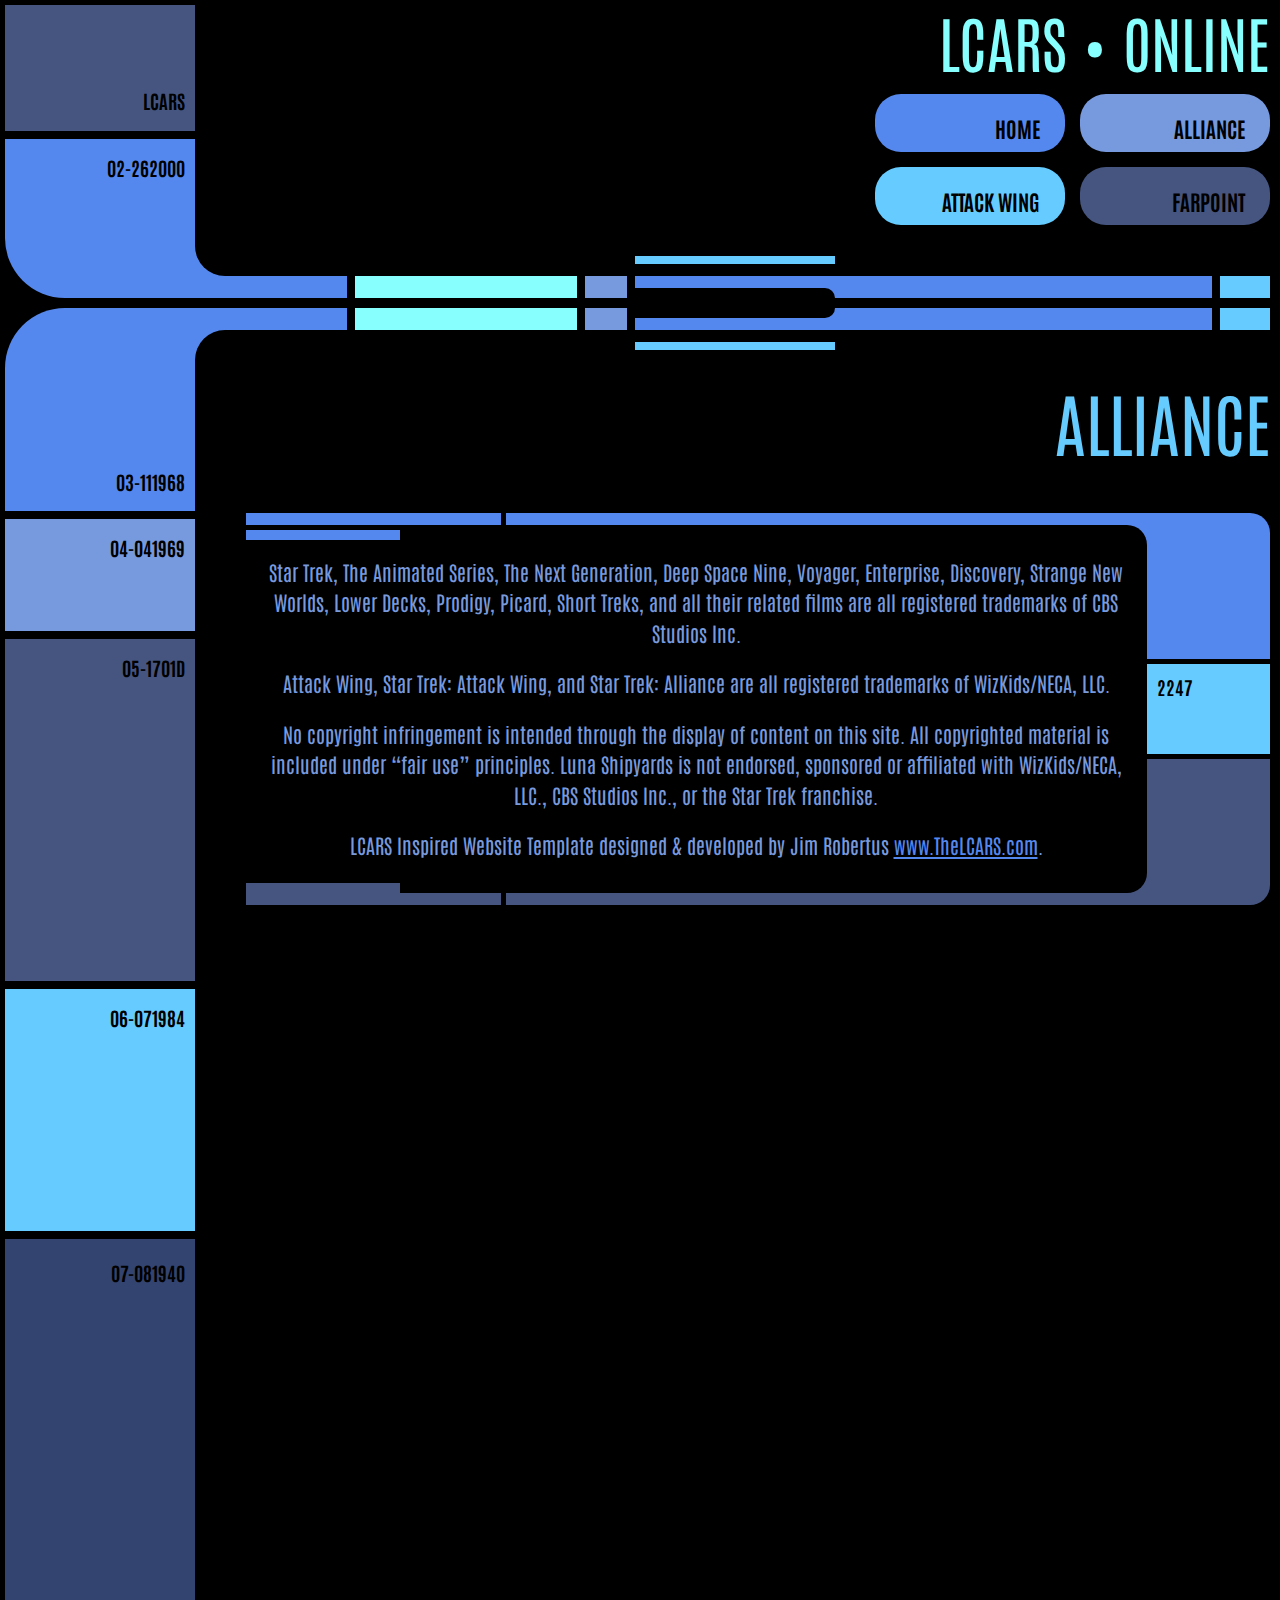
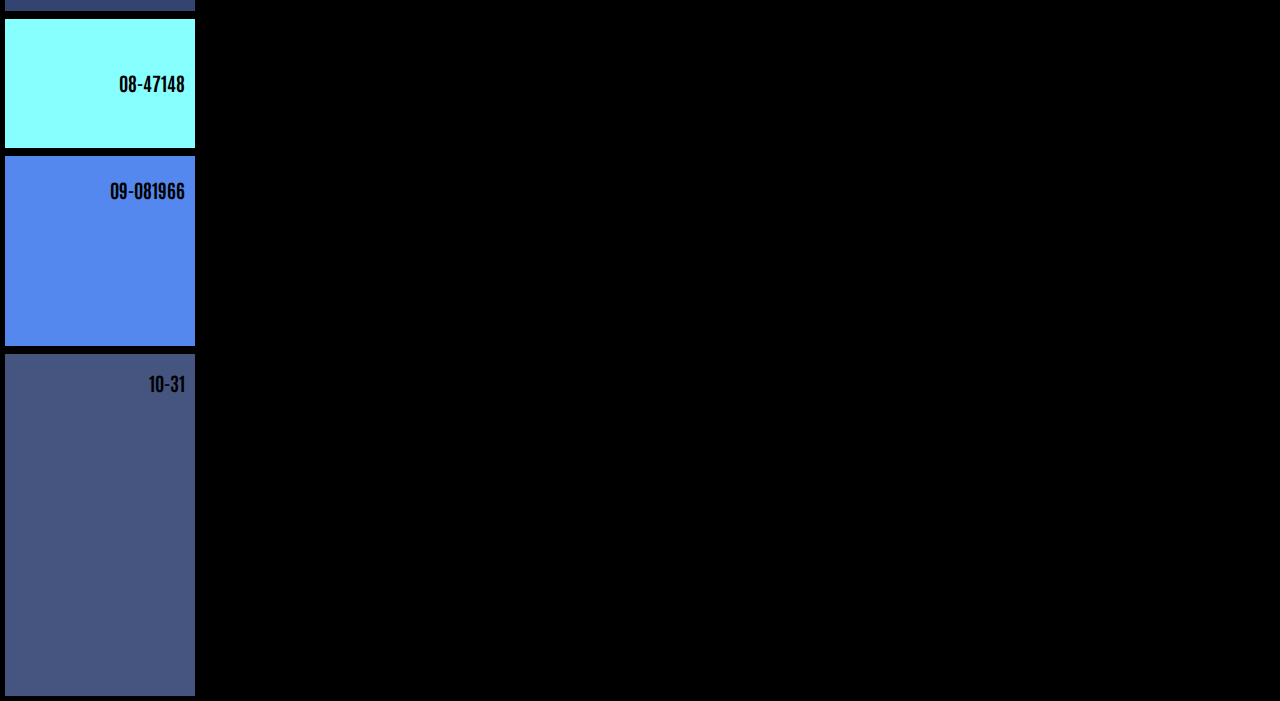
==== luna-alliance.html @ f5d81f8a "setup" ====
<!DOCTYPE html>
<html>
<head>
<title>Luna Shipyards</title>
<meta name="viewport" content="width=device-width, initial-scale=1.0">
<meta name="format-detection" content="telephone=no">
<meta name="format-detection" content="date=no">
<link rel="stylesheet" type="text/css" href="lcars-lower-decks-padd.min.css">
<link rel="preconnect" href="https://fonts.googleapis.com">
<link rel="preconnect" href="https://fonts.gstatic.com" crossorigin>
<link href="https://fonts.googleapis.com/css2?family=Antonio:wght@400;700&display=swap" rel="stylesheet">
<script src="https://ajax.googleapis.com/ajax/libs/jquery/3.6.0/jquery.min.js"></script>
</head>
<body>
<div class="wrap">
	<div class="scroll-top">
		<a id="scroll-top" href=""><span class="hop">screen</span> top</a>
	</div>
	<div class="left-frame-top">
		<div class="panel-1"><a href="">LCARS</a></div>
		<div class="panel-2">02<span class="hop">-262000</span></div>
	</div>
	<div class="right-frame-top">
		<div class="banner">
			LCARS &#149; Online
		</div>
			<div class="data-cascade-button-group">
				<div class="cascade-wrapper">
					<div class="data-cascade" id="default">
						<div class="row-1"><div class="dc1">101</div><div class="dc2">7109</div><div class="dc3">1966</div><div class="dc4">1222</div><div class="dc5">2020</div><div class="dc6">1444</div><div class="dc7">102</div><div class="dc8">1103</div><div class="dc9">1935</div><div class="dc10">1940</div><div class="dc11">708</div><div class="dc12">M113</div><div class="dc13">1956</div><div class="dc14">1209</div></div><div class="row-2"><div class="dc1">102</div><div class="dc2">8102</div><div class="dc3">1987</div><div class="dc4">044</div><div class="dc5">0051</div><div class="dc6">607</div><div class="dc7">1976</div><div class="dc8">1031</div><div class="dc9">1984</div><div class="dc10">1954</div><div class="dc11">1103</div><div class="dc12">415</div><div class="dc13">1045</div><div class="dc14">1864</div></div><div class="row-3"><div class="dc1">103</div><div class="dc2">714</div><div class="dc3">1993</div><div class="dc4">0222</div><div class="dc5">052</div><div class="dc6">1968</div><div class="dc7">2450</div><div class="dc8">746</div><div class="dc9">56</div><div class="dc10">47</div><div class="dc11">716</div><div class="dc12">8719</div><div class="dc13">417</div><div class="dc14">602</div></div><div class="row-4"><div class="dc1">104</div><div class="dc2">6104</div><div class="dc3">1995</div><div class="dc4">322</div><div class="dc5">90</div><div class="dc6">1931</div><div class="dc7">1701</div><div class="dc8">51</div><div class="dc9">29</div><div class="dc10">218</div><div class="dc11">908</div><div class="dc12">2114</div><div class="dc13">85</div><div class="dc14">3504</div></div><div class="row-5"><div class="dc1">105</div><div class="dc2">08</div><div class="dc3">2001</div><div class="dc4">713</div><div class="dc5">079</div><div class="dc6">1940</div><div class="dc7">LV</div><div class="dc8">426</div><div class="dc9">105</div><div class="dc10">10</div><div class="dc11">1206</div><div class="dc12">1979</div><div class="dc13">402</div><div class="dc14">795</div></div><div class="row-6"><div class="dc1">106</div><div class="dc2">31</div><div class="dc3">2017</div><div class="dc4">429</div><div class="dc5">65</div><div class="dc6">871</div><div class="dc7">1031</div><div class="dc8">541</div><div class="dc9">656</div><div class="dc10">764</div><div class="dc11">88</div><div class="dc12">001</div><div class="dc13">27</div><div class="dc14">05</div></div>
					</div> 
				</div> 
				<div class="button-col">
					<div class="button" id="top-left"><a href="C:\Users\drbst\Documents\My Games\STAW\Site\luna-home.html">Home</a></div>
					<div class="button" id="bottom-left"><a href="C:\Users\drbst\Documents\My Games\STAW\Site\luna-staw.html">Attack Wing</a></div>
				</div>
				<div class="button-col">
					<div class="button" id="top-right"><a href="C:\Users\drbst\Documents\My Games\STAW\Site\luna-alliance.html">Alliance</a></div>
					<div class="button" id="bottom-right"><a href="C:\Users\drbst\Documents\My Games\STAW\Site\luna-farpoint.html">Farpoint</a></div>
				</div>
			</div>
			<div class="runner">
				<div class="top-corner-bg">
					<div class="top-corner"></div>
				</div>
				<div class="block-2"></div>
				<div class="block-3"></div>
				<div class="block-4">
					<div class="block-4-floatbar"></div>
				</div>
			</div>
		<div class="bar-panel">
			<div class="bar-1"></div>
			<div class="bar-2"></div>
			<div class="bar-3"></div>
			<div class="bar-4"><div class="bar-4-inside"></div></div>
			<div class="bar-5"></div>		
		</div>
	</div>
</div>
<div class="wrap" id="gap">
	<div class="left-frame">
		<div>
			<div class="panel-3">03<span class="hop">-111968</span></div>
			<div class="panel-4">04<span class="hop">-041969</span></div>
			<div class="panel-5">05<span class="hop">-1701D</span></div>			
			<div class="panel-6">06<span class="hop">-071984</span></div>
			<div class="panel-7">07<span class="hop">-081940</span></div>
			<div class="panel-8">08<span class="hop">-47148</span></div>
			<div class="panel-9">09<span class="hop">-081966</span></div>
		</div>
		<div>
			<div class="panel-10">10<span class="hop">-31</span></div>
		</div>
	</div>
	<div class="right-frame">
		<div class="bar-panel">
			<div class="bar-6"></div>
			<div class="bar-7"></div>
			<div class="bar-8"></div>
			<div class="bar-9"><div class="bar-9-inside"></div></div>
			<div class="bar-10"></div>
		</div>
		<div class="runner">
			<div class="corner-bg">
				<div class="corner"></div>
			</div>
			<div class="block-2"></div>
			<div class="block-3"></div>
			<div class="block-4b">
				<div class="block-4-floatbar"></div>
			</div>
		</div>
		<div class="content">

			<!-- Start your content here. -->

			<h1>Alliance</h1>
			<!-- End content area. -->

			<footer>
				<div class="footer-inside">
					<div class="footer-text">
						<p>Star Trek, The Animated Series, The Next Generation, Deep Space Nine, Voyager, Enterprise, Discovery, Strange New Worlds, Lower Decks, Prodigy, Picard, Short Treks, and all their related films are all registered trademarks of CBS Studios Inc.</p>
						<p>Attack Wing, Star Trek: Attack Wing, and Star Trek: Alliance are all registered trademarks of WizKids/NECA, LLC.</p>
						<p>No copyright infringement is intended through the display of content on this site. All copyrighted material is included under “fair use” principles. Luna Shipyards is not endorsed, sponsored or affiliated with WizKids/NECA, LLC., CBS Studios Inc., or the Star Trek franchise.</p>
						<p>LCARS Inspired Website Template designed &amp; developed by Jim Robertus <a href="https://www.thelcars.com">www.TheLCARS.com</a>.</p>
					</div>
				</div>
				<div class="footer-panel">
					<span class="hop">22</span>47
				</div>
			</footer>
		</div>
	</div>
</div>
<script type="text/javascript" src="lcars.js"></script>
</body>
</html>
---- lcars-lower-decks-padd.min.css ----
@charset "utf-8";

/*
	CSS Document
	Modified 2022 Feb 25
	LCARS Lower Decks PADD Theme
	By Jim Robertus www.thelcars.com
*/

:root {font-size: 1.35rem;}@media only screen and (max-width: 600px) {:root {font-size: 1.2rem;}}*,:after,:before {box-sizing: border-box;}html {scroll-behavior: smooth;}::-webkit-scrollbar {width: 15px;}::-webkit-scrollbar-track {background-color: #121212;border-radius: 100vw;margin-block: .5em;}::-webkit-scrollbar-thumb {background-color: #2d2d2d;border-radius: 100vw;}::-webkit-scrollbar-thumb:hover {background-color: #3f3f3f;}@supports (scrollbar-color: #2d2d2d #121212) {* {scrollbar-color: #2d2d2d #121212;}}body {margin: 0;padding: 5px 0;background-color: #000;font-family:'Antonio', 'Arial Narrow', 'Avenir Next Condensed', sans-serif;line-height: 1.5;color: #79d;}a {text-decoration: underline;color: #58e;}@keyframes blink {0% {opacity: 0}49%{opacity: 0}50% {opacity: 1}}@keyframes colorchange {0% {color: #455580}25% {color: #455580}50% {color: #455580}75% {color: #455580}80% {color: #000}90% {color: #000}100% {color: #9cf}}.wrap {display: flex;margin: 0 auto;padding: 0 10px 0 5px;overflow: hidden;max-width: 1340px;}#stretch .wrap {max-width: 100%;}.scroll-top {display: block;}.scroll-top a {display: none;width: 190px;height: 150px;position: fixed;bottom: 0;text-decoration: none;text-transform: uppercase;text-align: right;border-top: 8px solid #000;border-bottom: 8px solid #000;padding: 20px 10px 20px 2px;background-color: #58e;font-size: .96rem;font-weight: bold;color: #000;}.left-frame-top, .left-frame {width: 190px;min-width: 190px;text-align: right;font-size: .88rem;font-weight: bold;color: #000;}.left-frame-top {background-color: #58e;border-radius: 0 0 0 60px;}.left-frame-top a, .left-frame a {text-decoration: none;color: #000;}.left-frame {display: flex;flex-direction: column;justify-content: space-between;padding-top: 160px;background-color: #58e;border-radius: 60px 0 0 0;}.panel-1 a {display: block;background-color: #455580;padding: 82px 10px 15px 0;text-decoration: none;color: #000;-webkit-touch-callout: none;-webkit-user-select: none;-ms-user-select: none;user-select: none;}.panel-1 a:active, .panel-1 a:focus {filter: brightness(70%);text-decoration: none;border-bottom: none;outline: none;}.panel-2 {padding: 15px 10px 0 0;}.right-frame-top {flex: 1;background-color: #000;}.banner {padding: 0 0 15px 5px;text-align: right;text-transform: uppercase;line-height: 1.2;font-size: clamp(1.2rem, 1.3rem + 2.6vw, 3.1rem);color: #8ff;}.banner a {color: #8ff;text-decoration: none;}@media only screen and (max-width: 500px) {.banner {padding: 5px 0 10px 3px;font-size: 1.2rem;}}.data-cascade-button-group {display: flex;justify-content: flex-end;column-gap: 15px;}@media only screen and (max-width: 610px) {.data-cascade-button-group {column-gap: 0;}}.cascade-wrapper {flex: 1;padding-right: 10px;}@media only screen and (min-width: 1080px) {.cascade-wrapper {padding-left: 25px;}}@media only screen and (max-width: 760px) {.cascade-wrapper {display: none;}}.data-cascade {max-width: 1200px;font-size: .8rem;line-height: 22px;}.row-1, .row-2, .row-3, .row-4, .row-5, .row-6 {display: flex;justify-content: space-between;overflow: hidden;height: 22px;color: #000;}.data-cascade .row-1 {animation: colorchange 2s infinite;animation-delay: .1s;}.data-cascade .row-2 {animation: colorchange 3s infinite;animation-delay: .2s;}.data-cascade .row-3 {animation: colorchange 2s infinite;animation-delay: .3s;}.data-cascade .row-4 {animation: colorchange 2s infinite;animation-delay: .4s;}.data-cascade .row-5 {animation: colorchange 3s infinite;animation-delay: .5s;}.data-cascade .row-6 {animation: colorchange 2s infinite;animation-delay: .6s;}.data-cascade#niagara .row-1 {animation: colorchange 2s infinite;animation-delay: .1s;}.data-cascade#niagara .row-2 {animation: colorchange 2s infinite;animation-delay: .2s;}.data-cascade#niagara .row-3 {animation: colorchange 2s infinite;animation-delay: .3s;}.data-cascade#niagara .row-4 {animation: colorchange 2s infinite;animation-delay: .4s;}.data-cascade#niagara .row-5 {animation: colorchange 2s infinite;animation-delay: .5s;}.data-cascade#niagara .row-6 {animation: colorchange 2s infinite;animation-delay: .6s;}.data-cascade#orinoco .row-1 {animation: colorchange 2s infinite;animation-delay: .1s;}.data-cascade#orinoco .row-2 {animation: colorchange 2s infinite;animation-delay: .2s;}.data-cascade#orinoco .row-3 {animation: colorchange 3s infinite;animation-delay: .3s;}.data-cascade#orinoco .row-4 {animation: colorchange 3s infinite;animation-delay: .4s;}.data-cascade#orinoco .row-5 {animation: colorchange 2s infinite;animation-delay: .5s;}.data-cascade#orinoco .row-6 {animation: colorchange 2s infinite;animation-delay: .6s;}.data-cascade#frozen .row-1 {animation: none;color: #455580;}.data-cascade#frozen .row-2 {animation: none;color: #455580;}.data-cascade#frozen .row-3 {animation: none;color: #455580;}.data-cascade#frozen .row-4 {animation: none;color: #79d;}.data-cascade#frozen .row-5 {animation: none;color: #9cf;}.data-cascade#frozen .row-6 {animation: none;color: #455580;}.dc1, .dc2, .dc3, .dc4, .dc5, .dc6, .dc7, .dc8, .dc9, .dc10, .dc11, .dc12, .dc13, .dc14, .grid, .grid-2, .grid-1, .grid-3, .grid-4 {flex: 1;overflow: hidden;text-align: right;white-space: nowrap;}.button-col, .button-col-1, .button-col-2 {width: 190px;}.button-col div:last-of-type, .button-col-1 div:last-of-type, .button-col-2 div:last-of-type {margin-bottom: -15px;}@media only screen and (max-width: 610px) {.button-col, .button-col-1, .button-col-2 {width: auto;border-left: 15px solid black;}}.button a {display: block;width: 190px;height: 58px;margin-bottom: 15px;padding: 20px 25px 0 0;background-color: #58e;border-radius: 26px;text-align: right;line-height: normal;text-decoration: none;text-transform: uppercase;font-weight: bold;color: #000;-webkit-touch-callout: none;-webkit-user-select: none;-ms-user-select: none;user-select: none;}.button#top-left a {background-color: #58e;}.button#bottom-left a {background-color: #6cf;}.button#top-right a {background-color:#79d;}.button#bottom-right a {background-color:#455580;}.button#mse-body a {background-color:#8ff;}.button a:active, .button a:focus {filter: brightness(70%);border: none;outline: none;animation: none;}@media only screen and (max-width: 500px) {.button a {height: 44px;padding-top: 10px;width: 142px;border-radius: 20px;font-size: 1rem;}}@media only screen and (max-width: 388px) {.button a {width: 134px;font-size: .85rem;}}.runner {display: flex;height: 50px;}.top-corner-bg {width: 160px;height: 50px;background: linear-gradient(to top right, #58e 50%, #000 50%);}.top-corner {width: 160px;height: 50px;background-color: #000;border-radius: 0 0 0 30px;}.block-2 {width: 140px;}.block-3 {width: 140px;}.block-4 {flex-1;padding-top: 30px;}.block-4b {flex-1;padding-top: 12px;}.block-4-floatbar {width: 200px;height: 8px;background-color: #6cf;}.bar-panel {display: flex;height: 22px;}.bar-1, .bar-2, .bar-3, .bar-4, .bar-5, .bar-6, .bar-7, .bar-8, .bar-9, .bar-10 {height: 22px;}.bar-1, .bar-2, .bar-3, .bar-4, .bar-5, .bar-6, .bar-7, .bar-8, .bar-9, .bar-10, .bar-4-inside, .bar-9-inside, .block-4-floatbar {transition: width 1s;}.bar-1, .bar-2, .bar-3, .bar-4, .bar-6, .bar-7, .bar-8, .bar-9 {border-right: 8px solid #000;}.bar-1, .bar-6 {width: 160px;background-color: #58e;}.bar-2, .bar-7 {width: 230px;background-color: #8ff;}.bar-3, .bar-8 {width: 50px;background-color: #79d;}.bar-4 {flex: 1;background-color: #58e;padding-top: 12px;}.bar-4-inside {width: 200px;height: 10px;background-color: #000;border-radius: 0 10px 0 0;}.bar-5, .bar-10 {width: 50px;background-color: #6cf;}.bar-9 {flex: 1;background-color: #58e;}.bar-9-inside {width: 200px;height: 10px;background-color: #000;border-radius: 0 0 10px 0;}#gap {margin-top: 10px;}.panel-1, .panel-3, .panel-4, .panel-5, .panel-6, .panel-7, .panel-8 {border-bottom: 8px solid #000;}.panel-3 {padding: 0 10px 15px 0;}.panel-4 {height: 120px;padding: 15px 10px 0 0;background-color: #79d;justify-content: space-around;}.panel-5 {height: 350px;padding: 15px 10px 0 0;background-color: #455580;}.panel-6 {height: 250px;padding: 15px 10px 0 0;background-color: #6cf;}.panel-7 {height: 380px;padding: 20px 10px 0 0;background-color: #344470;}.panel-8 {padding: 50px 10px 50px 0;background-color: #8ff;}.panel-9 {height: 190px;padding: 20px 10px 0 0;}.panel-10 {height: 350px;border-top: 8px solid #000;background-color: #455580;padding: 15px 10px 0 0;}.right-frame {flex: 1;background-color: #000;}.corner-bg {width: 160px;height: 50px;background: linear-gradient(to bottom right, #58e 50%, #000 50%);}.corner {width: 160px;height: 50px;background-color: #000;border-radius: 30px 0 0 0;}.content {padding: 0 0 25px 50px;background-color: #000;}.content > *:first-child {margin-top: 0;}.content img {max-width: 100%;height: auto;}.flexbox {display: flex;column-gap: 2vw;flex-wrap: wrap;}.col {flex: 1 1 300px;}h1, h2, h3 {margin: 30px 0;font-weight: normal;text-transform: uppercase;line-height: 1.2;color: #6cf;}h1 {font-size: clamp(1.6rem, 1.6rem + 2.7vw, 3.34rem);text-align: right;}h2 {font-size: clamp(1.2rem, 1.2rem + 2vw, 2rem);}h3 {font-size: clamp(1.1rem, 1rem + 2vw, 1.8rem) }p.caption {margin-top: 10px;margin-bottom: 0;text-align: center;font-size: .88rem;}p.indent {padding-left: 40px;}p.postmeta {margin-top: 0;text-align: right;font-size: clamp(1rem, .85rem + 1.4vw, 1.6rem);text-transform: uppercase;}.logging h1 {margin-bottom: 0;}code {font-size: .8rem;color: #79d;}hr {margin: 30px 0;height: 6px;border: none;background-color: #79d;border-radius: 3px;}.disc {margin: 30px auto;width: 20px;height: 20px;border-radius: 10px;}blockquote {margin: 30px 40px;border-left: 4px solid #79d;padding-left: 20px;}.nomar {margin: 0 !important;}.go-center {text-align: center !important;}.go-right {text-align: right !important;}.go-left {text-align: left !important;}.go-big {font-size: 1.3rem;}.go-bigger {font-size: 1.5rem;}.uppercase {text-transform: uppercase;}.strike {text-decoration: line-through;}.now {white-space: nowrap;}.blink-slower {animation: blink 3s infinite;animation-delay: 1s;}.blink {animation: blink 2s infinite;animation-delay: 1s;}.blink-faster {animation: blink 1s infinite;animation-delay: 1s;}a:hover {animation: none;}.pics-right {float: right;margin: 10px 0 20px 20px;}.pics-left {float: left;margin: 10px 20px 20px 0;}.pics {display: block;margin: 30px auto 0 auto;}.border {padding: 10px;border: 2px solid #79d;}.lcars-list {list-style: none;}.lcars-list li {position: relative;padding: 0 0 5px 42px;font-size: 1.3rem;}.lcars-list li::before {content: '';display: block;width: 30px;height: 20px;border-radius: 50%;background-color: #79d;position: absolute;top: 13px;left: 0;}@media only screen and (max-width: 600px) {.lcars-list {margin-left: 0;padding-left: 0;}.lcars-list li::before {top: 10px;}}.buttons {margin-top: 35px;display: flex;flex-wrap: wrap;}.jc-space-between {justify-content: space-between;}.jc-center {justify-content: center;}.jc-flex-end {justify-content: flex-end;}.jc-space-around {justify-content: space-around;}.jc-space-evenly {justify-content: space-evenly;}.buttons a {display: block;margin: 0 8px 16px 8px;width: 200px;height: 60px;padding: 20px 25px 0 0;background-color: #58e;border-radius: 26px;text-align: right;font-size: 22px;line-height: 1.2;text-decoration: none;font-weight: bold;text-transform: uppercase;color: #000;-webkit-touch-callout: none;-webkit-user-select: none;-ms-user-select: none;user-select: none;}.buttons a:active, .buttons a:focus {filter: brightness(70%);outline: none;}.buttons a.two-rows {font-size: 21px;padding-top: 2px;}.sidebar-buttons a {display: block;text-decoration: none;text-align: right;border-bottom: 8px solid #000;padding: 20px 10px 20px 2px;background-color: #58e;text-transform: uppercase;color: #000;}.sidebar-buttons a:hover {filter: brightness(108%);}.sidebar-buttons a:active, .sidebar-buttons a:focus {filter: brightness(80%);outline: none;}@media only screen and (max-width: 500px) {.sidebar-buttons a {text-align: center;padding: 10px 0;border-bottom-width: 5px;}}.lcars-bar {margin: 40px auto;height: 20px;background-color: #000;border-right: 18px solid #79d;border-left: 18px solid #79d;border-radius: 9px;padding: 0 5px;}.lcars-bar-inner {height: 20px;background-color: #455580;}.lcars-bar-slice-top {margin: 40px auto -30px auto;width: 180px;height: 8px;background-color: #455580;}.lcars-bar-cutout {margin: 0 auto;width: 180px;height: 10px;background-color: #000;}.lcars-bar-slice-bottom {margin: -30px auto 0 auto;width: 180px;height: 5px;background-color: #455580;}.lcars-text-bar {display: flex;position: relative;margin: 32px 0;overflow: visible;border-radius: 14px;height: 32px;background-color: #455580;border-right: 28px solid #6cf;border-left: 28px solid #6cf;}.the-end {justify-content: flex-end;}.lcars-text-bar span {position: absolute;top: -4px;background-color: #000;height: 40px;overflow: visible;padding: 0 10px;font-size: 1.64rem;line-height: 34px;text-transform: uppercase;color: #9bf }.lcars-text-bar::before {content: '';background-color: #000;display: block;width: 10px;height: 32px;position: absolute;top: 0;left: 0;overflow: hidden;}.lcars-text-bar::after {content: '';background-color: #000;display: block;width: 10px;height: 32px;position: absolute;top: 0;right: 0;overflow: hidden;}@media only screen and (max-width: 600px) {.lcars-text-bar {border-radius: 10px;height: 24px;border-right-width: 20px;border-left-width: 20px;}.lcars-text-bar span {position: absolute;top: -6px;height: 30px;padding: 0 5px;font-size: 1.34rem;line-height: 32px;}.lcars-text-bar::before, .lcars-text-bar::after {width: 5px;height: 24px;}}footer {display: flex;bottom: 0;margin: 50px auto 0 auto;padding: 12px 0;background: linear-gradient(#58e 50%, #455580 50%);border-radius: 0 20px 20px 0;overflow: hidden;position: relative;z-index: 1;}footer::before {content: '';background-color: #000;display: block;width: 5px;height: 100vh;position: absolute;top: 0;left: 25%;overflow: hidden;}footer::after {content: '';background-color: #000;display: block;width: 2px;height: 100vh;position: absolute;top: 0;left: -1px;overflow: hidden;}.footer-panel {width: 12%;max-width: 130px;height: 100px;margin: auto;padding: 10px 0 0 1%;background-color: #6cf;border-top: 5px solid #000;border-bottom: 5px solid #000;font-size: .85rem;font-weight: bold;color: #000;}.footer-inside {flex: 1;min-height: 180px;background-color: #000;border-radius: 0 20px 20px 0;padding: 1.5rem 1rem;z-index: 2;}.footer-inside::before {content: '';background-color: #58e;display: block;width: 15%;min-width: 60px;height: 10px;position: absolute;top: 17px;left: 1px;overflow: hidden;}.footer-inside::after {content: '';background-color: #455580;display: block;width: 15%;min-width: 60px;height: 10px;position: absolute;bottom: 12px;left: 1px;overflow: hidden;}.footer-text {display: flex;flex-direction: column;min-height: 146px;align-items: center;justify-content: center;gap: 20px;text-align: center;font-size: .94rem;}.footer-text > * {margin: 0;justify-content: center;}@media only screen and (max-width: 600px) {footer::before {left: 40%;}}.footer {margin: 0 auto;font-size: .94rem;}.space-white, .oc-space-white::before {background-color: #f5f6fa !important;}.go-space-white {color: #f5f6fa !important;}.violet-creme, .oc-violet-creme::before {background-color: #dbf !important;}.go-violet-creme {color: #dbf !important;}.magenta, .oc-magenta::before {background-color: #c49 !important;}.go-magenta {color: #c49 !important;}.green, .oc-green::before {background-color: #3c9 !important;}.go-green {color: #3c9 !important;}.blue, .oc-blue::before {background-color: #45f !important;}.go-blue {color: #45f !important;}.yellow, .oc-yellow::before {background-color: #fc3 !important;}.go-yellow {color: #fc3 !important;}.sunflower, .oc-sunflower::before {background-color: #fc6 !important;}.go-sunflower {color: #fc6 !important;}.violet, .oc-violet::before {background-color: #94f !important;}.go-violet {color: #94f !important;}.orange, .oc-orange::before {background-color: #f70 !important;}.go-orange {color: #f70 !important;}.african-violet, .oc-african-violet::before {background-color: #c8f !important;}.go-african-violet {color: #c8f !important;}.red, .oc-red::before {background-color: #d44 !important;}.go-red {color: #d44 !important;}.almond, .oc-almond::before {background-color: #ffaa90 !important;}.go-almond {color: #ffaa90 !important;}.almond-creme, .oc-almond-creme::before {background-color: #fba !important;}.go-almond-creme {color: #fba !important;}.bluey, .oc-bluey::before {background-color: #78f !important;}.go-bluey {color: #78f !important;}.gray, .oc-gray::before {background-color: #668 !important;}.go-gray {color: #668 !important;}.sky, .oc-sky::before {background-color: #aaf !important;}.go-sky {color: #aaf !important;}.ice, .oc-ice::before {background-color: #8cf !important;}.go-ice {color: #8cf !important;}.gold, .oc-gold::before {background-color: #fa0 !important;}.go-gold {color: #fa0 !important;}.mars, .oc-mars::before {background-color: #f20 !important;}.go-mars {color: #f20 !important;}.peach, .oc-peach::before {background-color: #f86 !important;}.go-peach {color: #f86 !important;}.butterscotch, .oc-butterscotch::before {background-color: #f96 !important;}.go-butterscotch {color: #f96 !important;}.tomato, .oc-tomato::before {background-color: #f55 !important;}.go-tomato {color: #f55 !important;}.lilac, .oc-lilac::before {background-color: #c3f !important;}.go-lilac {color: #c3f !important;}.evening, .oc-evening::before {background-color: #25f !important;}.go-evening {color: #25f !important;}.midnight, .oc-midnight::before {background-color: #11e !important;}.go-midnight {color: #11e !important;}.ghost, .oc-ghost::before {background-color: #8bf !important;}.go-ghost {color: #8bf !important;}.wheat, .oc-wheat::before {background-color: #ca8 !important;}.go-wheat {color: #ca8 !important;}.roseblush, .oc-roseblush::before {background-color: #c66 !important;}.go-roseblush {color: #c66 !important;}.honey, .oc-honey::before {background-color: #fc9 !important;}.go-honey {color: #fc9 !important;}.cardinal, .oc-cardinal::before {background-color: #c23 !important;}.go-cardinal {color: #c23 !important;}.pumpkinshade, .oc-pumpkinshade::before {background-color: #f74 !important;}.go-pumpkinshade {color: #f74 !important;}.tangerine, .oc-tangerine::before {background-color: #f83 !important;}.go-tangerine {color: #f83 !important;}.martian, .oc-martian::before {background-color: #9d6 !important;}.go-martian {color: #9d6 !important;}.moonbeam, .oc-moonbeam::before {background-color: #ccdeff !important;}.go-moonbeam {color: #ccdeff !important;}.cool, .oc-cool::before {background-color: #58f !important;}.go-cool {color: #58f !important;}.galaxy, .oc-galaxy::before {background-color: #444a77 !important;}.go-galaxy {color: #444a77 !important;}.moonshine, .oc-moonshine::before {background-color: #def !important;}.go-moonshine {color: #def !important;}.october-sunset, .oc-october-sunset::before {background-color: #f40 !important;}.go-october-sunset {color: #f40 !important;}.harvestgold, .oc-harvestgold::before {background-color: #fa4 !important;}.go-harvestgold {color: #fa4 !important;}.butter, .oc-butter::before {background-color: #fec !important;}.go-butter {color: #fec !important;}.c43, .oc-c43::before {background-color: #58e !important;}.go-c43 {color: #58e !important;}.c44, .oc-c44::before {background-color: #8ff !important;}.go-c44 {color: #8ff !important;}.c45, .oc-c45::before {background-color: #344470 !important;}.go-c45 {color: #344470 !important;}.c46, .oc-c46::before {background-color: #455580 !important;}.go-c46 {color: #455580 !important;}.c47, .oc-c47::before {background-color: #79d !important;}.go-c47 {color: #79d !important;}.c48, .oc-c48::before {background-color: #6cf !important;}.go-c48 {color: #6cf !important;}.c49, .oc-c49::before {background-color: #9cf !important;}.go-c49 {color: #9cf !important;}.c50, .oc-c50::before {background-color: #ff3500 !important;}.go-c50 {color: #ff3500 !important;}.c51, .oc-c51::before {background-color: #525 !important;}.go-c51 {color: #525 !important;}.c52, .oc-c52::before {background-color: #636 !important;}.go-c52 {color: #636 !important;}.c53, .oc-c53::before {background-color: #747 !important;}.go-c53 {color: #747 !important;}.c54, .oc-c54::before {background-color: #858 !important;}.go-c54 {color: #858 !important;}.c55, .oc-c55::before {background-color: #969 !important;}.go-c55 {color: #969 !important;}.c56, .oc-c56::before {background-color: #f80 !important;}.go-c56 {color: #f80 !important;}.c57, .oc-c57::before {background-color: #d0b0a0 !important;}.go-c57 {color: #d0b0a0 !important;}.c58, .oc-c58::before {background-color: #bbf !important;}.go-c58 {color: #bbf !important;}.c59, .oc-c59::before {background-color: #9a6 !important;}.go-c59 {color: #9a6 !important;}.c60, .oc-c60::before {background-color: #0b0 !important;}.go-c60 {color: #0b0 !important;}.c61, .oc-c61::before {background-color: #3f3 !important;}.go-c61 {color: #3f3 !important;}.c62, .oc-c62::before {background-color: #dfd !important;}.go-c62 {color: #dfd !important;}.c63, .oc-c63::before {background-color: #ffebde !important;}.go-c63 {color: #ffebde !important;}.c64, .oc-c64::before {background-color: #c9c !important;}.go-c64 {color: #c9c !important;}.c65, .oc-c65::before {background-color: #f6eef6 !important;}.go-c65 {color: #f6eef6 !important;}.c66, .oc-c66::before {background-color: #a6a !important;}.go-c66 {color: #a6a !important;}.c67, .oc-c67::before {background-color: #d8d !important;}.go-c67 {color: #d8d !important;}.c68, .oc-c68::before {background-color: #f00 !important;}.go-c68 {color: #f00 !important;}.c69, .oc-c69::before {background-color: #c00 !important;}.go-c69 {color: #c00 !important;}.c70, .oc-c70::before {background-color: #e00 !important;}.go-c70 {color: #e00 !important;}.c71, .oc-c71::before {background-color: #dfdfdf !important;}.go-c71 {color: #dfdfdf !important;}.c72, .oc-c72::before {background-color: #f7f7f7 !important;}.go-c72 {color: #f7f7f7 !important;}@media only screen and (max-width: 1240px) {.dc13, .dc14, .grid-3 {display: none;}}@media only screen and (max-width: 1080px) {.left-frame-top, .left-frame {width: 170px;min-width: 170px;}.scroll-top a {width: 170px;}.dc12, .dc11, .dc10, .grid-1 {display: none;}.left-frame {padding-top: 70px;}.content {padding-left: 40px;}.bar-1, .bar-6 {width: 80px;}.bar-2, .bar-7 {width: 170px;}.bar-3, .bar-8 {width: 50px;}.corner-bg, .corner, .top-corner-bg, .top-corner, .block-2, .block-3 {width: 100px;}}@media only screen and (max-width: 890px) {.left-frame-top, .left-frame {width: 130px;min-width: 130px;}.left-frame-top {border-radius: 0 0 0 60px;}.left-frame {border-radius: 60px 0 0 0;}.scroll-top a {width: 130px;padding: 10px 0 0 0;text-align: center;}.sutrebor {margin: 4px 4px 19px 69px;}.bar-1, .bar-6 {width: 80px;}.bar-2, .bar-7 {width: 145px;}.bar-3, .bar-8 {width: 35px;}.corner-bg, .corner, .top-corner-bg, .top-corner {width: 100px;}.block-2, .block-3 {width: 80px;}.block-4-floatbar {width: 140px;}.bar-4-inside {width: 140px;}.bar-9-inside {width: 140px;}.content {padding-left: 30px;}blockquote {margin-right: 0;margin-left: 25px;}.cut-out-top {margin-left: 85px;}.cut-out {margin-left: 85px;}.cut-out-float {margin-left: 85px;}.dc7, .dc8, .dc9, .grid-2 {display: none;}.pics-right, .pics-left {float: none;margin: 20px 0 20px 0;}.pics-right img, .pics-left img {display: block;margin: 0 auto;}}@media only screen and (max-width: 790px) {.dc5, .dc6, .grid-4 {display: none;}}@media only screen and (max-width: 700px) {.left-frame-top, .left-frame {width: 110px;min-width: 110px;}.left-frame-top {border-radius: 0 0 0 50px;}.left-frame {border-radius: 50px 0 0 0;}.scroll-top a {width: 110px;height: 110px;}.top-corner-bg, .top-corner {width: 100px;}.bar-panel {height: 16px;}.bar-1, .bar-2, .bar-3, .bar-4, .bar-5, .bar-6, .bar-7, .bar-8, .bar-9, .bar-10 {height: 16px;}.block-4-floatbar {width: 110px;}.block-2, .block-3 {width: 55px;}.bar-1, .bar-6 {width: 60px;}.bar-2, .bar-7 {width: 120px;}.bar-3, .bar-8 {width: 30px;}.bar-5, .bar-10 {width: 35px;}.bar-4 {padding-top: 8px;}.bar-4-inside {width: 100px;height: 8px;border-radius: 0 5px 0 0;}.bar-9-inside {width: 100px;height: 8px;border-radius: 0 0 5px 0;}}@media only screen and (max-width: 500px) {body {padding: 0;}.wrap {padding-left: 0;}.left-frame-top, .left-frame {width: 60px;min-width: 60px;font-size: .8rem;}.left-frame-top {border-radius: 0 0 0 26px;}.left-frame {border-radius: 26px 0 0 0;}.scroll-top a {width: 60px;border-top: 5px solid #000;}.panel-1 a {;padding-top: 30px;}.panel-2 {padding-bottom: 15px;border-bottom: 5px solid #000;background-color: #58e;}.hop {display: none;}.top-corner-bg {height: 25px;}.top-corner {height: 25px;border-radius: 0 0 0 20px;}.corner {border-radius: 20px 0 0 0;}.bar-panel {height: 10px;}.bar-1, .bar-2, .bar-3, .bar-4, .bar-5, .bar-6, .bar-7, .bar-8, .bar-9, .bar-10 {height: 10px;}.bar-1, .bar-2, .bar-3, .bar-4, .bar-6, .bar-7, .bar-8, .bar-9 {border-right: 5px solid #000;}.panel-1, .panel-3, .panel-4, .panel-6, .panel-5, .panel-7, .panel-8 {border-bottom: 5px solid #000;}.panel-10 {border-top: 5px solid #000;}.runner {height: 25px;}.bar-1, .bar-6 {width: 40px;}.bar-2, .bar-7 {width: 80px;}.bar-3, .bar-8 {width: 20px;}.bar-5, .bar-10 {width: 20px;}.bar-4 {padding-top: 5px;}.bar-4-inside {width: 60px;height: 5px;}.bar-9-inside {width: 60px;height: 5px;}.corner-bg, .corner, .top-corner-bg, .top-corner {width: 60px;height: 25px;}.block-2, .block-3 {width: 40px;height: 25px;}.block-4 {padding-top: 15px;}.block-4b {padding-top: 5px;}.block-4-floatbar {width: 60px;height: 4px;}#gap {margin-top: 5px;}.content {padding: 0 0 20px 15px;}p.indent {padding-left: 20px;}blockquote {margin: 25px 0 25px 20px;}.lcars-bar-cutout {margin: 0 auto;width: 80px;height: 8px;}.lcars-bar-slice-top {margin: 30px auto -30px auto;width: 80px;height: 6px;}.lcars-bar-slice-bottom {width: 80px;}}

/* The grid: Four equal columns that floats next to each other */
.column {
  float: left;
  width: 25%;
  padding: 10px;
}

/* Style the images inside the grid */
.column img {
  opacity: 0.8;
  cursor: pointer;
}

.column img:hover {
  opacity: 1;
}

/* Clear floats after the columns */
.row:after {
  content: "";
  display: table;
  clear: both;
}

/* The expanding image container (positioning is needed to position the close button and the text) */
.container {
  position: relative;
  display: none;
}

/* Expanding image text */
#imgtext {
  position: absolute;
  bottom: 15px;
  left: 15px;
  color: white;
  font-size: 20px;
}

/* Closable button inside the image */
.closebtn {
  position: absolute;
  top: 10px;
  right: 15px;
  color: white;
  font-size: 35px;
  cursor: pointer;
}
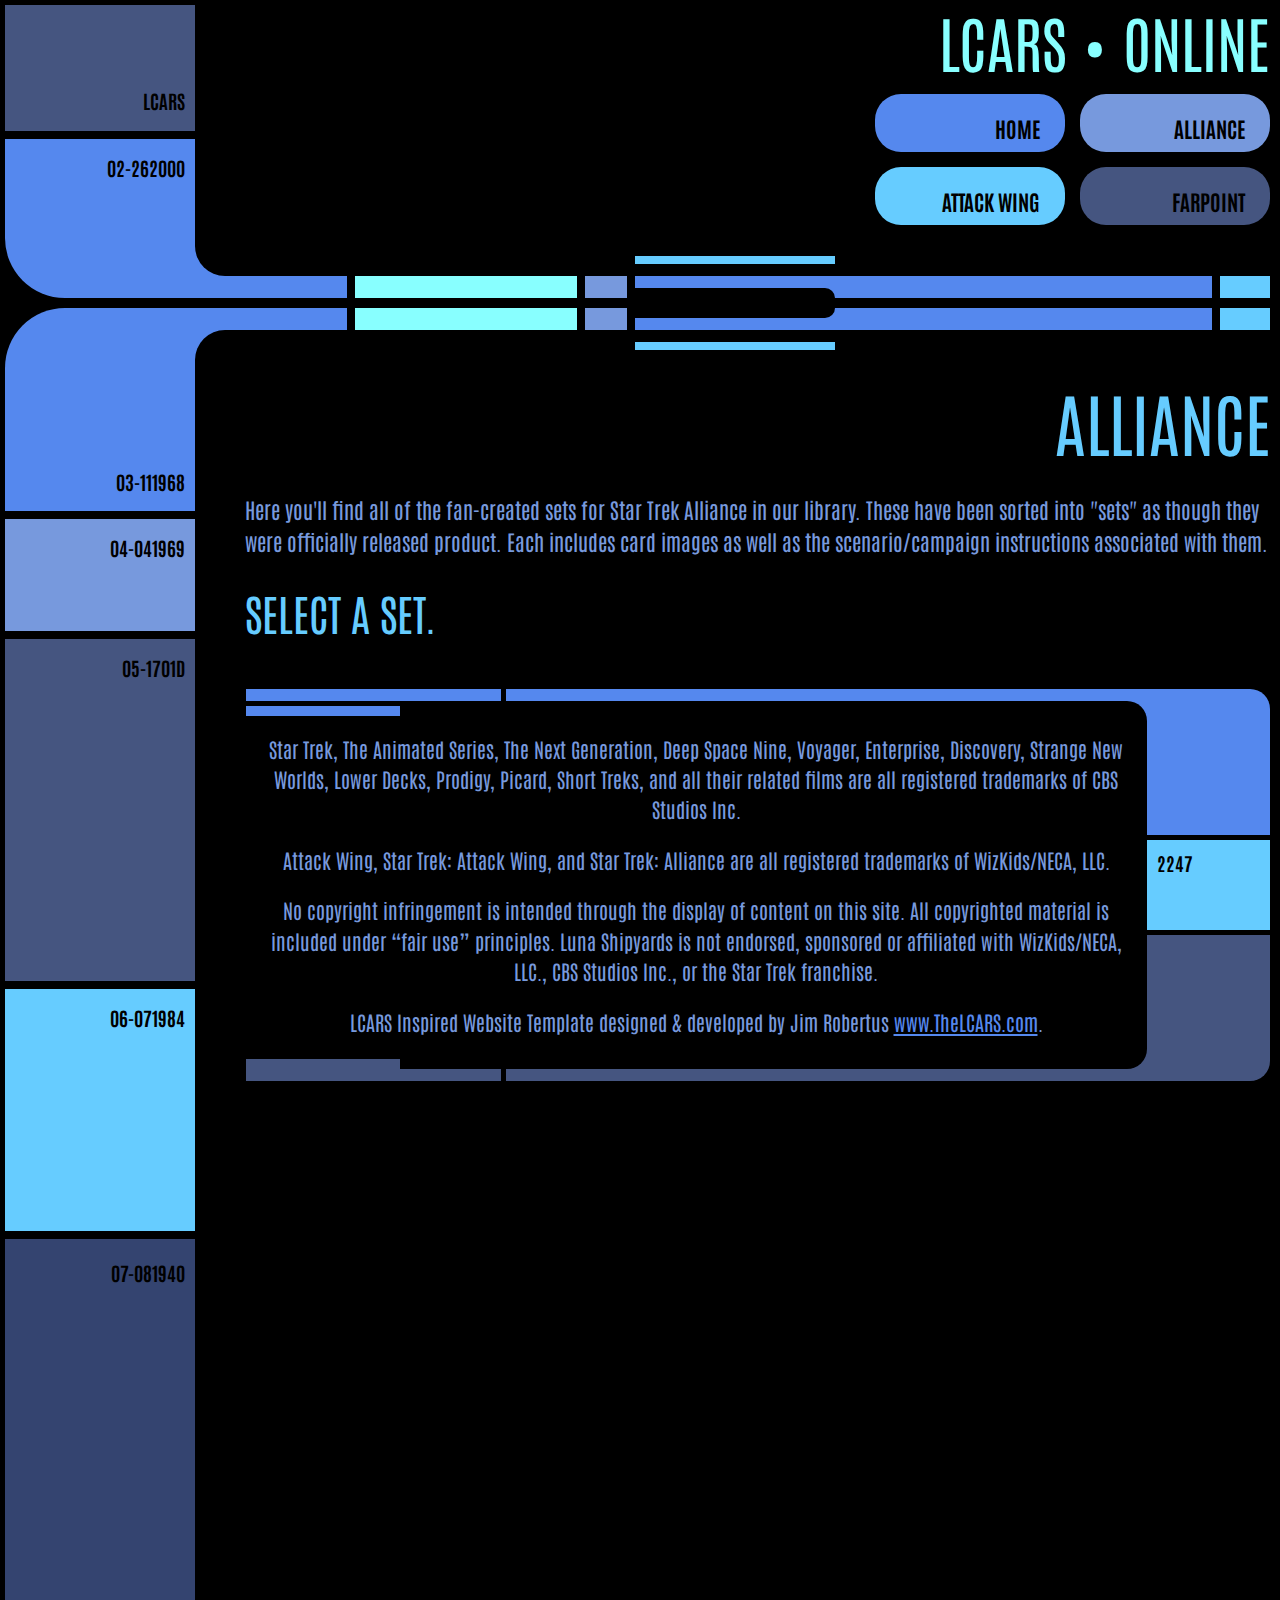
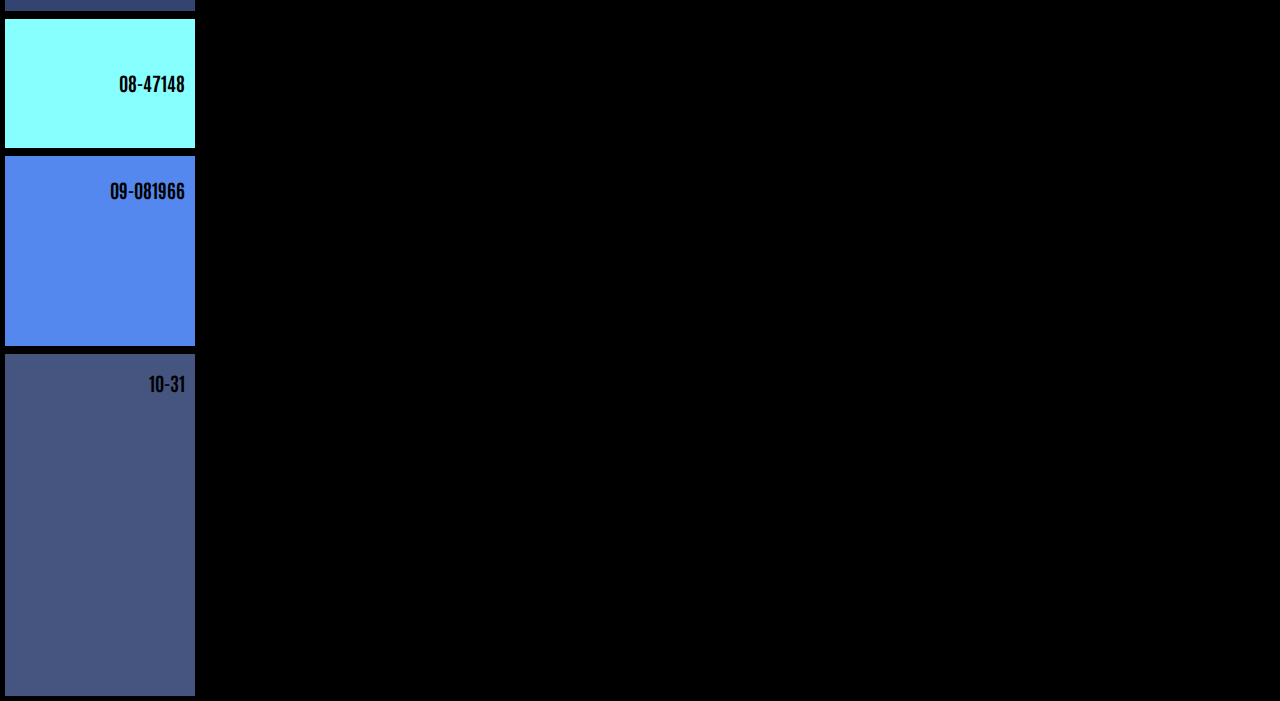
==== commit 6766f09b: "Added copy." ====
--- a/luna-alliance.html
+++ b/luna-alliance.html
@@ -31,12 +31,12 @@
 					</div> 
 				</div> 
 				<div class="button-col">
-					<div class="button" id="top-left"><a href="C:\Users\drbst\Documents\My Games\STAW\Site\luna-home.html">Home</a></div>
-					<div class="button" id="bottom-left"><a href="C:\Users\drbst\Documents\My Games\STAW\Site\luna-staw.html">Attack Wing</a></div>
+					<div class="button" id="top-left"><a href="https://strormer.github.io/luna-home">Home</a></div>
+					<div class="button" id="bottom-left"><a href="https://strormer.github.io/luna-staw">Attack Wing</a></div>
 				</div>
 				<div class="button-col">
-					<div class="button" id="top-right"><a href="C:\Users\drbst\Documents\My Games\STAW\Site\luna-alliance.html">Alliance</a></div>
-					<div class="button" id="bottom-right"><a href="C:\Users\drbst\Documents\My Games\STAW\Site\luna-farpoint.html">Farpoint</a></div>
+					<div class="button" id="top-right"><a href="https://strormer.github.io/luna-alliance">Alliance</a></div>
+					<div class="button" id="bottom-right"><a href="https://strormer.github.io/luna-farpoint">Farpoint</a></div>
 				</div>
 			</div>
 			<div class="runner">
@@ -96,6 +96,11 @@
 			<!-- Start your content here. -->
 
 			<h1>Alliance</h1>
+			
+			<p>Here you'll find all of the fan-created sets for Star Trek Alliance in our library. These have been sorted into "sets" as though they were officially released product. Each includes card images as well as the scenario/campaign instructions associated with them.</p>
+
+			<h2>Select a set.</h2>
+			
 			<!-- End content area. -->
 
 			<footer>
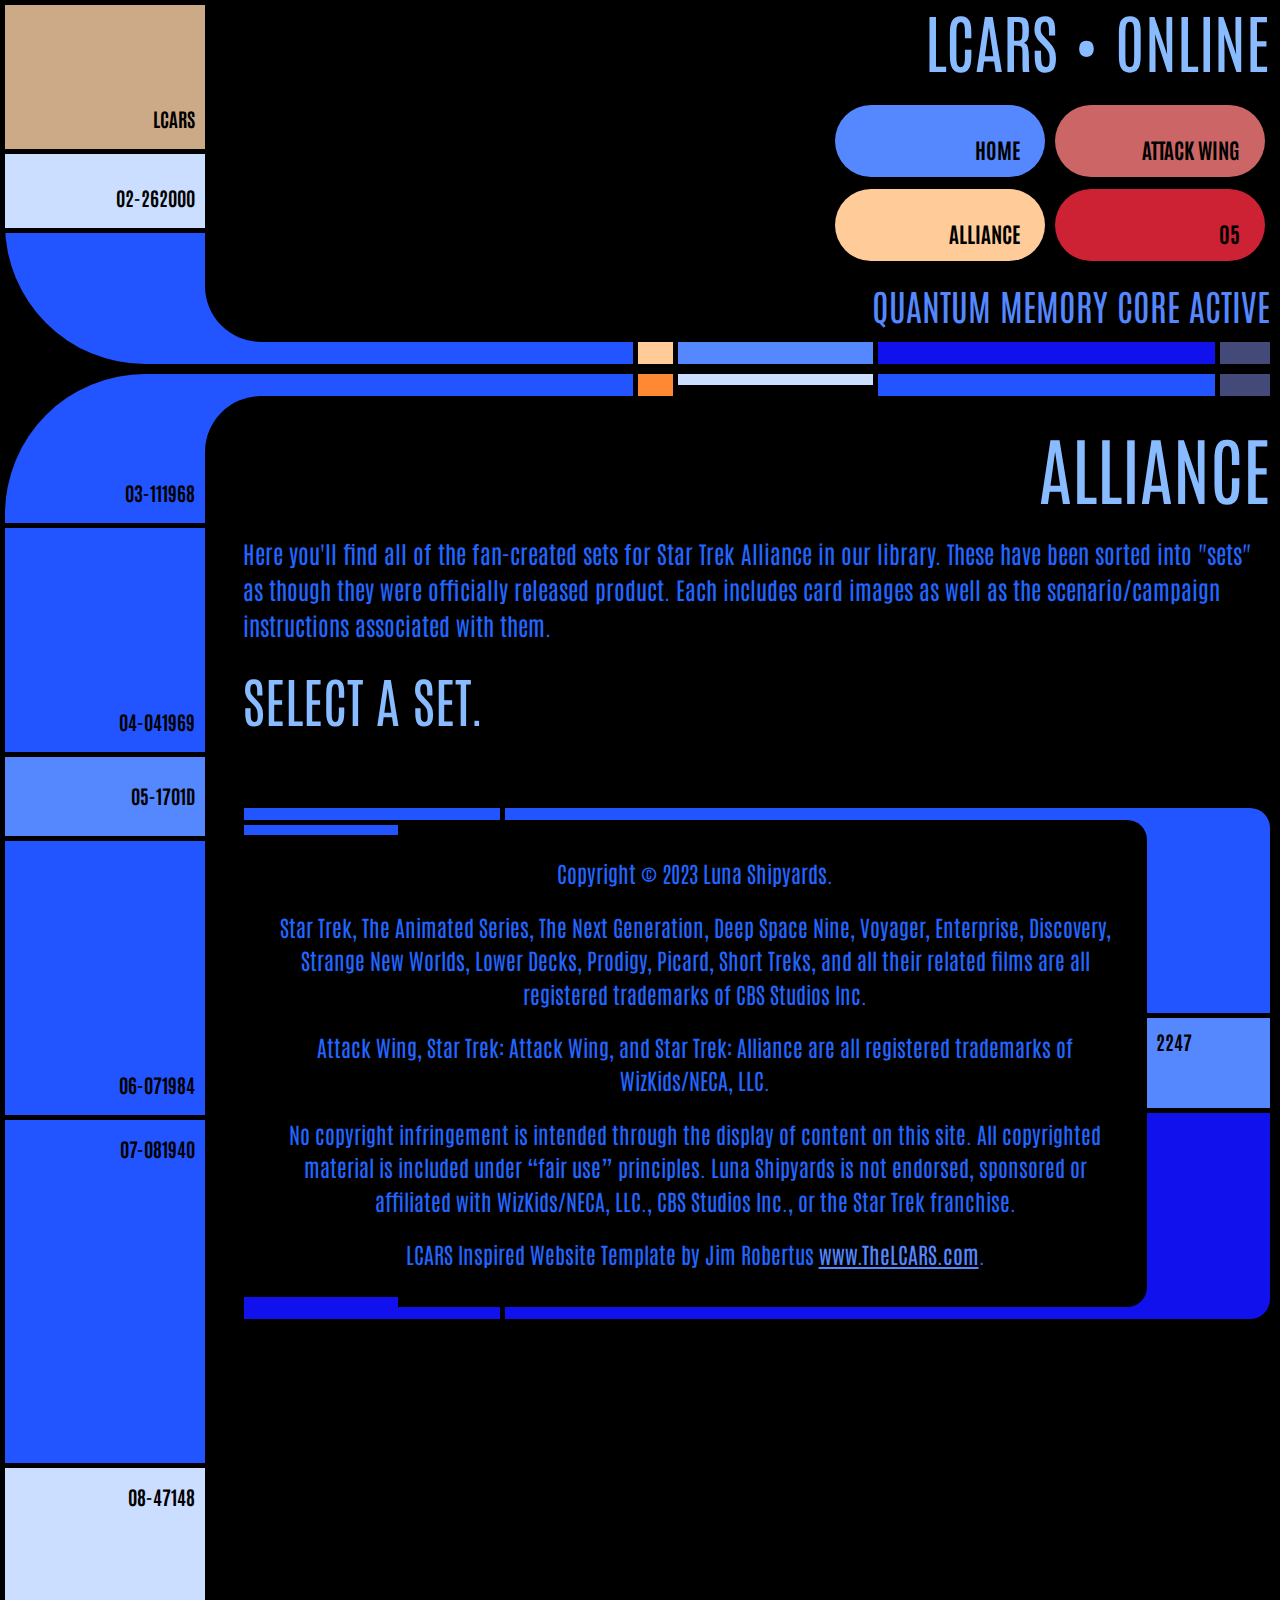
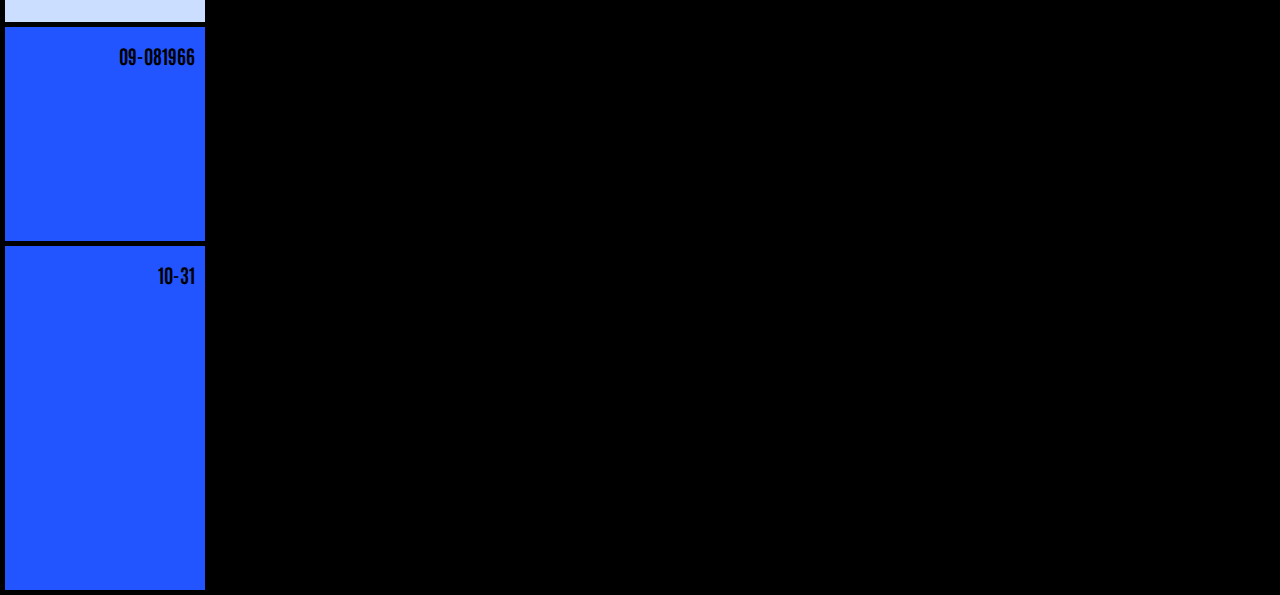
==== commit 4e5fd388: "total overhaul" ====
--- a/luna-alliance.html
+++ b/luna-alliance.html
@@ -1,124 +1,164 @@
 <!DOCTYPE html>
 <html>
+
 <head>
-<title>Luna Shipyards</title>
-<meta name="viewport" content="width=device-width, initial-scale=1.0">
-<meta name="format-detection" content="telephone=no">
-<meta name="format-detection" content="date=no">
-<link rel="stylesheet" type="text/css" href="lcars-lower-decks-padd.min.css">
-<link rel="preconnect" href="https://fonts.googleapis.com">
-<link rel="preconnect" href="https://fonts.gstatic.com" crossorigin>
-<link href="https://fonts.googleapis.com/css2?family=Antonio:wght@400;700&display=swap" rel="stylesheet">
-<script src="https://ajax.googleapis.com/ajax/libs/jquery/3.6.0/jquery.min.js"></script>
+	<title>Luna Shipyards</title>
+	<meta name="viewport" content="width=device-width, initial-scale=1.0">
+	<meta name="format-detection" content="telephone=no">
+	<meta name="format-detection" content="date=no">
+	<link rel="stylesheet" type="text/css" href="lcars-ultra-nemesis-blue.css">
+	<link rel="stylesheet" type="text/css" href="lcars-colors.css">
+	<link rel="stylesheet" type="text/css" href="luna-stylesheet.css">
+	<script src="jquery-3.6.3.min.js"></script>
+	<script src="luna-functions.js"></script>
 </head>
+
 <body>
-<div class="wrap">
-	<div class="scroll-top">
-		<a id="scroll-top" href=""><span class="hop">screen</span> top</a>
-	</div>
-	<div class="left-frame-top">
-		<div class="panel-1"><a href="">LCARS</a></div>
-		<div class="panel-2">02<span class="hop">-262000</span></div>
-	</div>
-	<div class="right-frame-top">
-		<div class="banner">
-			LCARS &#149; Online
-		</div>
-			<div class="data-cascade-button-group">
-				<div class="cascade-wrapper">
-					<div class="data-cascade" id="default">
-						<div class="row-1"><div class="dc1">101</div><div class="dc2">7109</div><div class="dc3">1966</div><div class="dc4">1222</div><div class="dc5">2020</div><div class="dc6">1444</div><div class="dc7">102</div><div class="dc8">1103</div><div class="dc9">1935</div><div class="dc10">1940</div><div class="dc11">708</div><div class="dc12">M113</div><div class="dc13">1956</div><div class="dc14">1209</div></div><div class="row-2"><div class="dc1">102</div><div class="dc2">8102</div><div class="dc3">1987</div><div class="dc4">044</div><div class="dc5">0051</div><div class="dc6">607</div><div class="dc7">1976</div><div class="dc8">1031</div><div class="dc9">1984</div><div class="dc10">1954</div><div class="dc11">1103</div><div class="dc12">415</div><div class="dc13">1045</div><div class="dc14">1864</div></div><div class="row-3"><div class="dc1">103</div><div class="dc2">714</div><div class="dc3">1993</div><div class="dc4">0222</div><div class="dc5">052</div><div class="dc6">1968</div><div class="dc7">2450</div><div class="dc8">746</div><div class="dc9">56</div><div class="dc10">47</div><div class="dc11">716</div><div class="dc12">8719</div><div class="dc13">417</div><div class="dc14">602</div></div><div class="row-4"><div class="dc1">104</div><div class="dc2">6104</div><div class="dc3">1995</div><div class="dc4">322</div><div class="dc5">90</div><div class="dc6">1931</div><div class="dc7">1701</div><div class="dc8">51</div><div class="dc9">29</div><div class="dc10">218</div><div class="dc11">908</div><div class="dc12">2114</div><div class="dc13">85</div><div class="dc14">3504</div></div><div class="row-5"><div class="dc1">105</div><div class="dc2">08</div><div class="dc3">2001</div><div class="dc4">713</div><div class="dc5">079</div><div class="dc6">1940</div><div class="dc7">LV</div><div class="dc8">426</div><div class="dc9">105</div><div class="dc10">10</div><div class="dc11">1206</div><div class="dc12">1979</div><div class="dc13">402</div><div class="dc14">795</div></div><div class="row-6"><div class="dc1">106</div><div class="dc2">31</div><div class="dc3">2017</div><div class="dc4">429</div><div class="dc5">65</div><div class="dc6">871</div><div class="dc7">1031</div><div class="dc8">541</div><div class="dc9">656</div><div class="dc10">764</div><div class="dc11">88</div><div class="dc12">001</div><div class="dc13">27</div><div class="dc14">05</div></div>
-					</div> 
-				</div> 
-				<div class="button-col">
-					<div class="button" id="top-left"><a href="https://strormer.github.io/luna-home">Home</a></div>
-					<div class="button" id="bottom-left"><a href="https://strormer.github.io/luna-staw">Attack Wing</a></div>
+	<div class="wrap-everything">
+		<section id="column-1">
+			<div class="lcars-frame">
+				<div class="frame-col-1">
+					<div class="frame-col-1-cell-a"></div>
+					<div class="frame-col-1-cell-b"></div>
+					<div class="frame-col-1-cell-c"></div>
 				</div>
-				<div class="button-col">
-					<div class="button" id="top-right"><a href="https://strormer.github.io/luna-alliance">Alliance</a></div>
-					<div class="button" id="bottom-right"><a href="https://strormer.github.io/luna-farpoint">Farpoint</a></div>
+				<div class="frame-col-2"> </div>
+				<div class="frame-col-3 display-vertical">
+					<div class="line"></div><div class="line"></div><div class="line"></div><div class="line"></div><div class="line"></div><div class="line"></div><div class="line"></div><div class="line"></div><div class="line"></div><div class="line"></div><div class="line"></div><div class="line"></div><div class="line"></div><div class="line"></div><div class="line"></div><div class="line"></div>
+				</div>
+				<div class="frame-col-4"> </div>
+				<div class="frame-col-5">
+					<div class="frame-col-5-cell-a"></div>
+					<div class="frame-col-5-cell-b"></div>
+					<div class="frame-col-5-cell-c"></div>
 				</div>
 			</div>
-			<div class="runner">
-				<div class="top-corner-bg">
-					<div class="top-corner"></div>
+			<div class="pillbox">
+				<div class="pill"><a href="">J-001</a></div>
+				<div class="pill"><a href="">R-002</a></div>
+				<div class="pill"><a href="">R-003</a></div>
+				<div class="pill"><a href="">I-004</a></div>
+				<div class="pill"><a href="">C-005</a></div>
+				<div class="pill"><a href="">A-006</a></div>
+			</div>
+			<div class="lcars-list-2 uppercase">
+				<ul>
+					<li>Subspace Link: Established</li>
+					<li>Starfleet Database: Connected</li>
+					<li>Quantum Memory Field: stable</li>
+					<li class="oc-ghost go-ghost">Optical Data Network: rerouting</li>
+				</ul>
+			</div>
+			<div class="pillbox">
+				<div class="pill-2"><a href="">F12-22</a></div>
+				<div class="pill-2"><a href="">G24-22</a></div>
+				<div class="pill-2"></div>
+				<div class="pill-2"><a href="">H-07AM</a></div>
+				<div class="pill-2"><a href="">I50-72</a></div>
+				<div class="pill-2"><a href="">J5369</a></div>
+			</div>
+		</section>
+		<section id="column-2">
+			<div class="section-2-panel-a"> AA-1524 </div>
+			<div class="section-2-buttons">
+				<a href="">JS2B-01</a> 
+				<a href="">IS2B-02</a> 
+				<a href="">MS2B-03</a> 
+			</div>
+			<div class="section-2-panel-b"> <a href="">B2-0730</a> </div>
+			<div class="section-2-panel-c">C-318</div>
+			<div class="section-2-panel-d">DL-44</div>
+			<div class="section-2-panel-e">E-3504</div>
+		</section>
+		<section id="column-3">
+			<div class="wrap">
+				<div class="scroll-top"><a id="scroll-top" href=""><span class="hop">screen</span> top</a></div>
+				<div class="left-frame-top">
+					<div class="panel-1"><a href="">LCARS</a></div>
+					<div class="panel-2"><a href="">02-262000</a></div>
 				</div>
-				<div class="block-2"></div>
-				<div class="block-3"></div>
-				<div class="block-4">
-					<div class="block-4-floatbar"></div>
+				<div class="right-frame-top">
+					<div class="banner"> LCARS &#149; <span class="blink">Online</span> </div>
+					<div class="data-cascade-button-group">
+						<div class="cascade-wrapper">
+							<div class="data-cascade" id="default">								
+								<div class="row-1"><div class="dc1">101</div><div class="dc2">7109</div><div class="dc3">1966</div><div class="dc4">36</div><div class="dc5">880</div><div class="dc6">11.03</div><div class="dc7">1954</div><div class="dc8">03</div><div class="dc9">6.08</div><div class="dc10">241</div><div class="dc11">309</div><div class="dc12">7.08</div><div class="dc13">1935</div><div class="dc14">12.20</div><div class="dc15">53</div><div class="dc15">1961</div><div class="dc15">2.16</div></div><div class="row-2"><div class="dc1">102</div><div class="dc2">8102</div><div class="dc3">1987</div><div class="dc4">044</div><div class="dc5">0051</div><div class="dc6">1968</div><div class="dc7">704</div><div class="dc8">10.31</div><div class="dc9">1984</div><div class="dc10">1954</div><div class="dc11">764</div><div class="dc12">1940</div><div class="dc13">9.9</div><div class="dc14">1972</div><div class="dc15">815</div><div class="dc15">4.12</div><div class="dc15">2023</div></div><div class="row-3"><div class="dc1">103</div><div class="dc2">714</div><div class="dc3">1993</div><div class="dc4">0222</div><div class="dc5">4.4</div><div class="dc6">1969</div><div class="dc7">2450</div><div class="dc8">91</div><div class="dc9">56</div><div class="dc10">21</div><div class="dc11">716</div><div class="dc12">801</div><div class="dc13">417</div><div class="dc14">602</div><div class="dc15">5618</div><div class="dc15">238</div><div class="dc15">1443</div></div><div class="row-4"><div class="dc1">104</div><div class="dc2">6104</div><div class="dc3">1995</div><div class="dc4">3.22</div><div class="dc5">1931</div><div class="dc6">0.0</div><div class="dc7">0000</div><div class="dc8">1701</div><div class="dc9">1984</div><div class="dc10">218</div><div class="dc11">908</div><div class="dc12">10</div><div class="dc13">85</div><div class="dc14">1888</div><div class="dc15">27</div><div class="dc15">2879</div><div class="dc15">213</div></div><div class="row-5"><div class="dc1">105</div><div class="dc2">08</div><div class="dc3">2001</div><div class="dc4">713</div><div class="dc5">079</div><div class="dc6">1977</div><div class="dc7">LV</div><div class="dc8">426</div><div class="dc9">105</div><div class="dc10">10</div><div class="dc11">1642</div><div class="dc12">1979</div><div class="dc13">402</div><div class="dc14">795</div><div class="dc15">361</div><div class="dc15">0852</div><div class="dc15">984</div></div><div class="row-6"><div class="dc1">106</div><div class="dc2">31</div><div class="dc3">2017</div><div class="dc4">429</div><div class="dc5">65</div><div class="dc6">871</div><div class="dc7">24</div><div class="dc8">541</div><div class="dc9">656</div><div class="dc10">M</div><div class="dc11">113</div><div class="dc12">12.6</div><div class="dc13">27</div><div class="dc14">05</div><div class="dc15">85</div><div class="dc15">12.25</div><div class="dc15">7884</div></div><div class="row-7"><div class="dc1">107</div><div class="dc2">5</div><div class="dc3">2022</div><div class="dc4">784</div><div class="dc5">3304</div><div class="dc6">42</div><div class="dc7">733</div><div class="dc8">1224</div><div class="dc9">5801</div><div class="dc10">23</div><div class="dc11">1015</div><div class="dc12">84</div><div class="dc13">36</div><div class="dc14">029</div><div class="dc15">24</div><div class="dc15">318</div><div class="dc15">12.24</div></div><div class="row-8"><div class="dc1">108</div><div class="dc2">23</div><div class="dc3">174</div><div class="dc4">91</div><div class="dc5">947</div><div class="dc6">28</div><div class="dc7">527</div><div class="dc8">04</div><div class="dc9">0469</div><div class="dc10">2200</div><div class="dc11">88</div><div class="dc12">1985</div><div class="dc13">540</div><div class="dc14">3121</div><div class="dc15">308</div><div class="dc15">9571</div><div class="dc15">404</div></div>
+							</div>
+						</div>
+						<nav> 
+							<a href="https://strormer.github.io/luna-home" id="b-one">Home</a>
+							<div id="blank"></div>
+							<a href="https://strormer.github.io/luna-staw" id="b-two">Attack Wing</a>
+							<a href="https://strormer.github.io/luna-alliance" id="b-three">Alliance</a>
+							<a href="https://angrytribble.github.io/Star-Trek-Attack-Wing-Utopia/" id="b-four" class="go-away">04</a>
+							<a href="https://strormer.github.io/luna-farpoint" id="b-five">05</a>
+						</nav>
+					</div>
+					<div class="floor-text">
+						quantum memory core active
+					</div>
+					<div class="bar-panel">
+						<div class="bar-1"></div>
+						<div class="bar-2"></div>
+						<div class="bar-3"></div>
+						<div class="bar-4"></div>
+						<div class="bar-5"></div>
+					</div>
 				</div>
 			</div>
-		<div class="bar-panel">
-			<div class="bar-1"></div>
-			<div class="bar-2"></div>
-			<div class="bar-3"></div>
-			<div class="bar-4"><div class="bar-4-inside"></div></div>
-			<div class="bar-5"></div>		
-		</div>
-	</div>
-</div>
-<div class="wrap" id="gap">
-	<div class="left-frame">
-		<div>
-			<div class="panel-3">03<span class="hop">-111968</span></div>
-			<div class="panel-4">04<span class="hop">-041969</span></div>
-			<div class="panel-5">05<span class="hop">-1701D</span></div>			
-			<div class="panel-6">06<span class="hop">-071984</span></div>
-			<div class="panel-7">07<span class="hop">-081940</span></div>
-			<div class="panel-8">08<span class="hop">-47148</span></div>
-			<div class="panel-9">09<span class="hop">-081966</span></div>
-		</div>
-		<div>
-			<div class="panel-10">10<span class="hop">-31</span></div>
-		</div>
-	</div>
-	<div class="right-frame">
-		<div class="bar-panel">
-			<div class="bar-6"></div>
-			<div class="bar-7"></div>
-			<div class="bar-8"></div>
-			<div class="bar-9"><div class="bar-9-inside"></div></div>
-			<div class="bar-10"></div>
-		</div>
-		<div class="runner">
-			<div class="corner-bg">
-				<div class="corner"></div>
-			</div>
-			<div class="block-2"></div>
-			<div class="block-3"></div>
-			<div class="block-4b">
-				<div class="block-4-floatbar"></div>
-			</div>
-		</div>
-		<div class="content">
-
-			<!-- Start your content here. -->
-
-			<h1>Alliance</h1>
-			
-			<p>Here you'll find all of the fan-created sets for Star Trek Alliance in our library. These have been sorted into "sets" as though they were officially released product. Each includes card images as well as the scenario/campaign instructions associated with them.</p>
-
-			<h2>Select a set.</h2>
-			
-			<!-- End content area. -->
-
-			<footer>
-				<div class="footer-inside">
-					<div class="footer-text">
-						<p>Star Trek, The Animated Series, The Next Generation, Deep Space Nine, Voyager, Enterprise, Discovery, Strange New Worlds, Lower Decks, Prodigy, Picard, Short Treks, and all their related films are all registered trademarks of CBS Studios Inc.</p>
-						<p>Attack Wing, Star Trek: Attack Wing, and Star Trek: Alliance are all registered trademarks of WizKids/NECA, LLC.</p>
-						<p>No copyright infringement is intended through the display of content on this site. All copyrighted material is included under “fair use” principles. Luna Shipyards is not endorsed, sponsored or affiliated with WizKids/NECA, LLC., CBS Studios Inc., or the Star Trek franchise.</p>
-						<p>LCARS Inspired Website Template designed &amp; developed by Jim Robertus <a href="https://www.thelcars.com">www.TheLCARS.com</a>.</p>
+			<div class="wrap" id="gap">
+				<div class="left-frame">
+					<div>
+						<div class="panel-3">03<span class="hop">-111968</span></div>
+						<div class="panel-4">04<span class="hop">-041969</span></div>
+						<div class="panel-5">05<span class="hop">-1701D</span></div>
+						<div class="panel-6">06<span class="hop">-071984</span></div>
+						<div class="panel-7">07<span class="hop">-081940</span></div>
+						<div class="panel-8">08<span class="hop">-47148</span></div>
+						<div class="panel-9">09<span class="hop">-081966</span></div>
+					</div>
+					<div>
+						<div class="panel-10">10<span class="hop">-31</span></div>
 					</div>
 				</div>
-				<div class="footer-panel">
-					<span class="hop">22</span>47
+				<div class="right-frame">
+					<div class="bar-panel">
+						<div class="bar-6"></div>
+						<div class="bar-7"></div>
+						<div class="bar-8"></div>
+						<div class="bar-9"></div>
+						<div class="bar-10"></div>
+					</div>
+					<main>
+
+						<!-- Start your content here. -->
+
+						<h1>Alliance</h1>
+			
+						<p>Here you'll find all of the fan-created sets for Star Trek Alliance in our library. These have been sorted into "sets" as though they were officially released product. Each includes card images as well as the scenario/campaign instructions associated with them.</p>
+
+						<h2>Select a set.</h2>
+			
+						<!-- End content area. -->
+
+						<footer>
+							<div class="footer-inside">
+								<div class="footer-text">
+									<p>Copyright &#169; 2023 Luna Shipyards.</p>
+									<p>Star Trek, The Animated Series, The Next Generation, Deep Space Nine, Voyager, Enterprise, Discovery, Strange New Worlds, Lower Decks, Prodigy, Picard, Short Treks, and all their related films are all registered trademarks of CBS Studios Inc.</p>
+									<p>Attack Wing, Star Trek: Attack Wing, and Star Trek: Alliance are all registered trademarks of WizKids/NECA, LLC.</p>
+									<p>No copyright infringement is intended through the display of content on this site. All copyrighted material is included under “fair use” principles. Luna Shipyards is not endorsed, sponsored or affiliated with WizKids/NECA, LLC., CBS Studios Inc., or the Star Trek franchise.</p>
+									<p>LCARS Inspired Website Template by Jim Robertus <a href="https://www.thelcars.com">www.TheLCARS.com</a>.</p>
+								</div>
+							</div>
+							<div class="footer-panel"> <span class="hop">22</span>47 </div>
+						</footer>
+					</main>
 				</div>
-			</footer>
-		</div>
+			</div>
+		</section>
 	</div>
-</div>
-<script type="text/javascript" src="lcars.js"></script>
+	<script type="text/javascript" src="assets/lcars.js"></script>
 </body>
+
 </html>--- a/lcars-ultra-nemesis-blue.css
+++ b/lcars-ultra-nemesis-blue.css
@@ -0,0 +1,2128 @@
+@charset "utf-8";
+
+/*
+
+	CSS Document
+	LCARS Ultra - Nemesis Blue Theme
+	Version 23-A
+	By Jim Robertus www.thelcars.com
+	Modified: 2023 May 30
+	
+*/
+
+:root {
+	font-size: 1.5rem;
+	--section-2-color: #11e; /* 33e */
+	color-scheme: dark;
+	--sub-fonts: .8rem;
+}
+
+@media (max-width: 650px)	{ 
+	:root {
+		font-size: 1.3rem;
+	}
+}
+
+*, *:after, *:before {
+	box-sizing: border-box;
+}
+
+* {
+	margin: 0;
+	padding: 0;
+	font: inherit;
+}
+
+img {
+	max-width: 100%;
+	height: auto;
+}
+
+input, textarea, button, select {
+	font: inherit;
+}
+
+/*html {
+	scroll-behavior: smooth;
+}
+*/
+
+@font-face {
+	font-family: 'Antonio';
+	font-weight: 400;
+	src: url('Antonio-Regular.woff2') format('woff2'),
+			 url('Antonio-Regular.woff') format('woff');
+}
+
+@font-face {
+	font-family: 'Antonio';
+	font-weight: 700;
+	src: url('Antonio-Bold.woff2') format('woff2'),
+			 url('Antonio-Bold.woff') format('woff')
+}
+
+body	{
+	display: flex;
+	padding-block: 5px;
+	background-color: #000;
+	font-family: 'Antonio', 'Arial Narrow', 'Avenir Next Condensed', sans-serif;
+	font-weight: 400;
+	line-height: 1.5;
+	color: #26f;
+}
+
+a	{
+	color: #58f;
+	text-decoration: underline;
+}
+
+a:hover {
+	filter: brightness(115%);
+	animation: none;
+}
+
+a:active {
+	filter: brightness(80%);
+	outline: none;
+}
+
+@keyframes blink { 
+	0% {opacity: 0}
+	49%{opacity: 0}
+	50% {opacity: 1}
+}
+
+@keyframes colorchange	{
+	0% {color: #26f}
+	25%	{color: #26f}
+	50%	{color: #26f}
+	75%	{color: #26f}
+	80%	{color: #000}
+	90%	{color: #000}
+	100% {color: #def}
+}
+
+/* Begin Ultra elements */
+
+.wrap-everything {
+	display: flex;
+	width: 100%;
+	column-gap: 12px;
+}
+
+#column-1 {
+	width: 350px;
+	padding: 10px 10px 10px 20px;
+	transition: 800ms;
+}
+
+#column-2 {
+	width: 200px;
+	min-width: 200px;
+	background-color: var(--section-2-color);
+	text-align: right;
+	font-size: var(--sub-fonts);
+	font-weight: bold;
+	color: #000;
+	transition: 800ms;
+	z-index: 2;
+}
+
+#column-2 a {
+	color: #000;
+	text-decoration: none;
+}
+
+#column-3 {
+	flex: 1;
+	margin-inline: auto;
+}
+
+.wrap	{
+	display: flex;
+	margin-inline: auto;
+	padding-left: 5px;
+	padding-right: 10px;
+	overflow: hidden;
+}
+
+.wrap-standard {
+	max-width: 1400px;
+}
+
+.wrap-standard-full-screen {
+	max-width: 100%;
+}
+
+@media (max-width: 1800px) {
+	#column-1 {
+		margin-left: -350px;
+	}
+}
+
+@media (max-width: 1640px) {
+	#column-2 {
+		margin-left: -200px;	
+	}
+
+	.wrap-everything {
+		column-gap: 0;
+	}
+}
+
+.lcars-frame {
+	display: flex;
+	min-height: 280px;
+	position: relative;
+	--frame-color: #25f;	
+}
+
+.frame-col-1	{
+	width:20px;
+	height: 280px;
+	background: var(--frame-color);
+	border-radius: 16px 0 0 16px;
+	position: relative;
+}
+
+.frame-col-1:before {
+	content: '';
+	display: block;
+	width: 20px;
+	height: 200px;
+	border-top: 5px solid #000;
+	border-bottom: 5px solid #000;
+	background-color: var(--frame-color);
+	position: absolute;
+	top: 40px;
+	left: 0;
+}
+
+.frame-col-1-cell-a {
+	width: 14px;
+	height: 65px;
+	background-color: #c66;
+	border-left: 4px solid #000;
+	border-bottom: 4px solid #000;
+	position: absolute;
+	top: 45px;
+	right: 0;
+	z-index: 2;
+}
+
+.frame-col-1-cell-b {
+	width: 14px;
+	height: 70px;
+	background-color: #8bf;
+	border-left: 4px solid #000;
+	position: absolute;
+	top: 110px;
+	right: 0;
+	z-index: 2;
+}
+
+.frame-col-1-cell-c {
+	width: 14px;
+	height: 65px;
+	background-color: #c23;
+	border-top: 4px solid #000;
+	border-left: 4px solid #000;
+	position: absolute;
+	bottom: 45px;
+	right: 0;
+	z-index: 2;
+}
+
+.frame-col-1-blocks:before {
+	content: '';
+	display: block;
+	width: 10px;
+	height: 3px;
+	background-color: #000;
+	position: absolute;
+	top: 54px;
+	left: 0;
+}
+
+.frame-col-2	{
+	width:20px;
+	height: 280px;
+	background-color: var(--frame-color);
+	position: relative;
+}
+
+.frame-col-2:before {
+	content: '';
+	display: block;
+	width: 20px;
+	height: 240px;
+	background-color: #000;
+	border-radius: 10px 0 0 10px;
+	position: absolute;
+	top: 20px;
+	left: 0;
+}
+
+.frame-col-3 {
+	display: flex;
+	width: 240px;
+	height: 280px; 
+	align-items: center;
+	justify-content: center;
+}
+
+.frame-col-4	{
+	width:20px;
+	height: 280px;
+	background-color: var(--frame-color);
+	position: relative;
+}
+
+.frame-col-4:before {
+	content: '';
+	display: block;
+	width: 20px;
+	height: 240px;
+	background-color: #000;
+	border-radius: 0 10px 10px 0;
+	position: absolute;
+	top: 20px;
+	left: 0;
+}
+
+.display-horizontal {
+	rotate: 90deg;
+}
+
+.frame-col-5	{
+	width:20px;
+	height: 280px;
+	background-color: var(--frame-color);
+	border-radius: 0 16px 16px 0;
+	padding-top: 40px;
+	position: relative;
+}
+
+.frame-col-5:before {
+	content: '';
+	display: block;
+	width: 20px;
+	height: 200px;
+	border-top: 5px solid #000;
+	border-bottom: 5px solid #000;
+	background-color: var(--frame-color);
+}
+
+.frame-col-5-cell-a {
+	width: 14px;
+	height: 65px;
+	background-color: #f83;
+	border-bottom: 4px solid #000;
+	border-right: 4px solid #000;
+	position: absolute;
+	top: 45px;
+	left: 0;
+	z-index: 2;
+}
+
+.frame-col-5-cell-b {
+	width: 14px;
+	height: 70px;
+	background-color: #58f;
+	border-right: 4px solid #000;
+	position: absolute;
+	top: 110px;
+	left: 0;
+	z-index: 2;
+}
+
+.frame-col-5-cell-c {
+	width: 14px;
+	height: 65px;
+	background-color: #fc9;
+	border-top: 4px solid #000;
+	border-right: 4px solid #000;
+	position: absolute;
+	bottom: 45px;
+	left: 0;
+	z-index: 2;
+}
+
+.line {
+  height: 20px;
+  width: 12px;
+	background: linear-gradient(#600, #f20, #600);
+}
+
+.line:nth-child(1) {
+  animation: animateLine6 1s 0.2s infinite;
+}
+
+.line:nth-child(2) {
+  animation: animateLine5 1s 0.3s infinite;
+}
+
+.line:nth-child(3) {
+  animation: animateLine3 1s 0.4s infinite;
+}
+
+.line:nth-child(4) {
+  animation: animateLine3 1s 0.5s infinite;
+}
+
+.line:nth-child(5) {
+  animation: animateLine2 1s 0.6s infinite;
+}
+
+.line:nth-child(6) {
+  animation: animateLine2 1s 0.7s infinite;
+}
+
+.line:nth-child(7) {
+  animation: animateLine2 1s 0.8s infinite;
+}
+
+/* 8 & 9 are middle lines*/
+
+.line:nth-child(8) {
+  animation: animateLine4 1s 0.9s infinite; 
+}
+
+.line:nth-child(9) {
+  animation: animateLine4 1s 1s infinite;
+}
+
+.line:nth-child(10) {
+  animation: animateLine2 1s 0.8s infinite;
+}
+
+.line:nth-child(11) {
+  animation: animateLine2 1s 0.7s infinite;
+}
+
+.line:nth-child(12) {
+  animation: animateLine2 1s 0.6s infinite;
+}
+
+.line:nth-child(13) {
+  animation: animateLine3 1s 0.5s infinite;
+}
+
+.line:nth-child(14) {
+  animation: animateLine3 1s 0.4s infinite;
+}
+
+.line:nth-child(15) {
+  animation: animateLine5 1s 0.3s infinite;
+}
+
+.line:nth-child(16) {
+  animation: animateLine6 1s 0.2s infinite;
+}
+
+@keyframes animateLine2 {
+  0% {
+    height: 180px;
+  }
+  50% {
+    height: 90px;
+  }
+  100% {
+    height: 180px;
+  }
+}
+
+@keyframes animateLine3 {
+  0% {
+    height: 120px;
+  }
+  50% {
+    height: 60px;
+  }
+  100% {
+    height: 120px;
+  }
+}
+
+@keyframes animateLine4 {
+  0% {
+    height: 230px;
+  }
+  50% {
+    height: 115px;
+  }
+  100% {
+    height: 230px;
+  }
+}
+
+@keyframes animateLine5 {
+  0% {
+    height: 60px;
+  }
+  50% {
+    height: 30px;
+  }
+  100% {
+    height: 60px;
+  }
+}
+
+@keyframes animateLine6 {
+  0% {
+    height: 30px;
+  }
+  50% {
+    height: 15px;
+  }
+  100% {
+    height: 30px;
+  }
+}
+
+.pillbox {
+  display: grid;
+  grid-template-columns: 1fr 1fr;
+  grid-gap: 8px;
+  margin: 25px auto;
+  text-align: right;
+  font-size: var(--sub-fonts); 
+}
+
+.pill a {
+	display: inline-block;
+	width: 100%;
+	text-decoration: none;  
+  color: #000;
+  font-weight: bold;
+  padding: 18px 15px 8px 4px;
+}
+
+.pill-2 a {
+	display: inline-block;
+	width: 100%;
+	text-decoration: none;  
+  color: #000;
+  font-weight: bold;
+  padding: 18px 15px 8px 4px;
+}
+
+.pill:hover {
+	filter: brightness(115%);
+}
+
+.pill:active {
+	filter: brightness(80%);
+}
+
+.pill:nth-child(1) {
+	border-radius: 100vmax 0 0 100vmax;
+	background-color: #25f;
+}
+
+.pill:nth-child(2) {
+	background-color: #58f;
+}
+
+.pill:nth-child(3) {
+	border-radius: 100vmax 0 0 100vmax;
+	background-color: #58f;
+}
+
+.pill:nth-child(4) {
+	background-color: #25f;
+}
+
+.pill:nth-child(5) {
+	background-color: #11e;
+	border-radius: 100vmax 0 0 100vmax;
+}
+
+.pill:nth-child(6) {
+	background-color: #11e;
+}
+
+.pill-2:hover {
+	filter: brightness(115%);
+}
+
+.pill-2:active {
+	filter: brightness(80%);
+}
+
+.pill-2:nth-child(1) {
+	border-radius: 100vmax 0 0 100vmax;
+	background-color: #11e;
+}
+
+.pill-2:nth-child(2) {
+	background-color: #58f;
+	border-radius: 0 100vmax 100vmax 0;
+	padding-right: 10px;
+}
+
+.pill-2:nth-child(3) {
+	background-color: #000;
+}
+
+.pill-2:nth-child(4) {
+	background-color: #25f;
+	border-radius: 0 100vmax 100vmax 0;
+	padding-right: 10px;
+}
+
+.pill-2:nth-child(5) {
+	background-color: #f74;
+	border-radius: 100vmax 0 0 100vmax;
+}
+
+.pill-2:nth-child(6) {
+	background-color: #fc9;
+	border-radius: 0 100vmax 100vmax 0;
+	padding-right: 10px;
+}
+
+.lcars-list-2 ul {
+	list-style: none;
+}
+
+.lcars-list-2 {
+	margin: 0 auto 50px auto;
+	padding-left: 5px;
+}
+
+.lcars-list-2 li {
+	position: relative;
+	padding-bottom: 5px;
+	padding-left: 38px;
+	font-size: var(--sub-fonts);
+}
+
+.lcars-list-2 li::before {
+	content: '';
+	display: block;
+	width: 24px;
+	height: 14px;
+	border-radius: 50%;
+	background-color: #58f;
+	position: absolute;
+	top: 8px;
+	left: 0;
+}
+
+.section-2-panel-a {
+	padding: 205px 10px 15px 0;
+	background-color: #58f;
+	border-bottom: 5px solid #000;
+}
+
+.section-2-panel-b {
+	padding: 300px 10px 15px 0;
+	background-color: #58f;
+	border-bottom: 5px solid #000;
+}
+
+.section-2-panel-c {
+	padding: 15px 10px 125px 0;
+	
+	border-bottom: 5px solid #000;
+}
+
+.section-2-panel-d {
+	padding: 125px 10px 15px 0;
+	background-color: #f74;
+	border-bottom: 5px solid #000;	
+}
+
+.section-2-panel-e {
+	padding: 425px 10px 15px 0;
+	border-bottom: 5px solid #000;
+}
+
+.section-2-buttons a {
+	display: block;
+	text-decoration: none;
+	text-align: right;
+	border-bottom: 5px solid #000;
+	padding: 30px 10px 15px 2px;
+	background-color: #25f;
+	text-transform: uppercase;
+	color: #000;
+}
+
+.section-2-buttons a:nth-child(2) {
+	background-color: #ccdeff;
+}
+
+/* End LCARS Ultra */
+
+.scroll-top {
+	display: block;
+}
+
+.scroll-top a {
+	display: none;
+	width: 200px;
+	height: 150px;
+	position: fixed; 
+	bottom: 0; 
+	text-decoration: none;
+	text-transform: uppercase;
+	text-align: right;
+	border-top: 5px solid #000;
+	border-bottom: 5px solid #000;
+	padding: 20px 10px 0 2px;
+	background-color:  #444a77;
+	font-size: .9rem;
+	font-weight: bold;
+	color: #000;
+}
+
+.left-frame-top,
+.left-frame	{
+	width: 200px;
+	text-align: right;
+	font-size: var(--sub-fonts);
+	font-weight: bold;
+	color: #000;
+}
+
+.left-frame-top	{
+	background-color: #25f;
+	border-radius: 0 0 0 140px;
+}
+
+.left-frame-top a,
+.left-frame a {
+	text-decoration: none;
+	color: #000;
+}
+
+.left-frame	{
+	display: flex;
+	flex-direction: column;
+	justify-content: space-between;
+	padding-top: 90px;
+	background-color: #25f;
+	border-radius: 140px 0 0 0;
+}
+
+.panel-1 {
+	border-bottom: 5px solid #000;
+}
+
+.panel-1 a	{
+	display: block;
+	background-color: #ca8;
+	padding-top: 100px;
+	padding-right: 10px;
+	padding-bottom: 15px;
+	text-decoration: none;
+	color: #000;
+	-webkit-touch-callout: none; 
+	-webkit-user-select: none; 
+    -ms-user-select: none; 
+    user-select: none;
+}
+
+.panel-2 a	{
+	display: block;
+	padding: 30px 10px 15px 0;
+	border-bottom: 5px solid #000;
+	background-color: #ccdeff;
+}
+
+.right-frame-top	{
+	flex: 1;
+	position: relative;
+}
+
+.right-frame-top:before {
+	content: '';
+	display: block;
+	width: 60px;
+	height: 60px;
+	background: linear-gradient(to top right, #25f 50%, #000 50%);
+	position: absolute;
+	left: 0;
+	bottom: 22px;
+	z-index: -1;	
+}
+
+.right-frame-top:after {
+	content: '';
+	display: block;
+	width: 60px;
+	height: 60px;
+	background-color: #000;
+	border-radius: 0 0 0 56px;
+	position: absolute;
+	left: 0;
+	bottom: 22px;
+	z-index: -1;
+}
+
+@media (max-width: 1100px) {
+	.right-frame-top:after {
+		border-radius: 0 0 0 40px;
+	}
+}
+
+@media (max-width: 650px) {
+	.right-frame-top:before {
+		bottom: 16px;
+	}
+
+	.right-frame-top:after {
+		border-radius: 0 0 0 30px;
+		bottom: 16px;
+	}
+}
+
+@media (max-width: 500px) {
+	.right-frame-top:before {
+		bottom: 10px;
+	}
+
+	.right-frame-top:after {
+		border-radius: 0 0 0 16px;
+		bottom: 10px;
+	}
+}
+
+.banner	{
+	padding-bottom: 25px;
+	padding-left: 5px;
+	text-align: right;
+	text-transform: uppercase;
+	line-height: 1.1;
+	font-size: clamp(1.4rem, 0.28rem + 4.48vw, 3rem);
+	color: #8bf;
+}
+
+.banner a {
+	color: #8bf;
+	text-decoration: none;
+}
+
+@media (max-width: 500px) {
+
+	.banner {
+		padding-top: 5px;
+		padding-bottom: 10px;
+		padding-left: 3px;
+	}
+}
+
+.data-cascade-button-group	{
+	display: flex;
+	justify-content: flex-end;
+	padding-left: 2vw;
+}
+
+.cascade-wrapper {
+ 	flex: 1;
+ 	padding-right: 15px;
+}
+
+@media (max-width: 800px) {
+	.cascade-wrapper {
+		display: none;
+	}
+}
+
+.data-cascade	{
+	font-size: .75rem;
+	line-height: 1;
+}
+
+.row-1,
+.row-2,
+.row-3,
+.row-4,
+.row-5,
+.row-6,
+.row-7,
+.row-8	{
+	display: flex;
+	justify-content: space-between;
+	overflow: hidden;
+	height: 21px;
+	color: #000;
+}
+
+/* Data Cascade default pattern */
+
+.data-cascade .row-1	{
+	animation: colorchange 3s infinite; animation-delay: .1s;
+}
+
+.data-cascade .row-2	{
+	animation: colorchange 3s infinite; animation-delay: .2s;
+}
+
+.data-cascade .row-3	{
+	animation: colorchange 4s infinite; animation-delay: .3s;
+}
+
+.data-cascade .row-4	{
+	animation: colorchange 4s infinite; animation-delay: .4s;
+}
+
+.data-cascade .row-5	{
+	animation: colorchange 4s infinite; animation-delay: .5s;
+}
+
+.data-cascade .row-6	{
+	animation: colorchange 2s infinite; animation-delay: .6s;
+}
+
+.data-cascade .row-7	{
+	animation: colorchange 2s infinite; animation-delay: .7s;
+}
+
+.data-cascade .row-8	{
+	animation: colorchange 2s infinite; animation-delay: .8s;
+}
+
+ /* Niagara pattern */
+
+.data-cascade#niagara .row-1	{
+	animation: colorchange 2s infinite; animation-delay: .1s;
+}
+
+.data-cascade#niagara .row-2	{
+	animation: colorchange 2s infinite; animation-delay: .2s;
+}
+
+.data-cascade#niagara .row-3	{
+	animation: colorchange 2s infinite; animation-delay: .3s;
+}
+
+.data-cascade#niagara .row-4	{
+	animation: colorchange 2s infinite; animation-delay: .4s;
+}
+
+.data-cascade#niagara .row-5	{
+	animation: colorchange 2s infinite; animation-delay: .5s;
+}
+
+.data-cascade#niagara .row-6	{
+	animation: colorchange 2s infinite; animation-delay: .6s;
+}
+
+.data-cascade#niagara .row-7	{
+	animation: colorchange 2s infinite; animation-delay: .7s;
+}
+
+.data-cascade#niagara .row-8	{
+	animation: colorchange 2s infinite; animation-delay: .8s;
+}
+
+/* Frozen pattern */
+
+.data-cascade#frozen .row-1	{
+	animation: none;
+	color: #26f;
+}
+
+.data-cascade#frozen .row-2	{
+	animation: none;
+	color: #26f;
+	opacity: .8;
+}
+
+.data-cascade#frozen .row-3	{
+	animation: none;
+	color: #8bf;
+}
+
+.data-cascade#frozen .row-4	{
+	animation: none;
+	color: #26f;
+}
+
+.data-cascade#frozen .row-5	{
+	animation: none;
+	color:  #26f;
+}
+
+.data-cascade#frozen .row-6	{
+	animation: none;
+	color: #58f;
+}
+
+.data-cascade#frozen .row-7	{
+	animation: none;
+	color: #58f;
+}
+
+.data-cascade#frozen .row-8	{
+	animation: none;
+	color: #def;
+}
+
+.dc1,
+.dc2,
+.dc3,
+.dc4,
+.dc44,
+.dc5,
+.dc55,
+.dc6,
+.dc7,
+.dc77,
+.dc8,
+.dc9,
+.dc99,
+.dc10,
+.dc100,
+.dc11,
+.dc12,
+.dc13,
+.dc14,
+.dc15,
+.dc150	{
+	flex: 1;
+	overflow: hidden;
+	text-align: right;
+	white-space: nowrap;
+}
+
+@media (max-width: 2050px) {
+	.dc4,
+	.dc7 {
+		display: none;
+	}
+}
+
+@media (max-width: 1950px) {
+	.dc5,
+	.dc9,
+	.dc10 {
+		display: none;
+	}
+}
+
+@media (min-width: 1640px) {
+	.dc15 {
+		display: none;
+	}
+}
+
+@media (max-width: 1400px) {
+	.dc150 {
+		display: none;
+	}
+}
+
+@media (max-width: 1200px) {
+	.dc44,
+	.dc77,
+	.dc55,
+	.dc99,
+	.dc100 {
+		display: none;
+	}
+}
+
+@media (max-width: 1150px) {
+	.dc15 {
+		display: none;
+	}
+}
+
+@media (max-width: 1020px) {
+	.dc2,
+	.dc3,
+	.dc6 {
+		display: none;
+	}
+}
+
+@media (max-width: 920px) {
+	.dc11,
+	.dc14 {
+		display: none;
+	}
+}
+
+nav {
+	display: flex;
+	flex-wrap: wrap;
+	max-width: 660px;
+	justify-content: flex-end; 
+}
+
+#nav-standard {
+	max-width: 450px;
+}
+
+nav a,
+#blank	{
+	display: block;
+	width: 210px;
+	height: 72px;
+	margin: 5px;
+	padding-top: 30px;
+	padding-right: 25px;
+	border-radius: 100vmax;
+	background-color: #58f;
+	text-align: right;
+	line-height: normal !important;
+	text-decoration: none;
+	text-transform: uppercase;
+	font-size: .9rem;
+	font-weight: bold;
+	color: #000;
+	-webkit-touch-callout: none; 
+  -webkit-user-select: none; 
+	-ms-user-select: none; 
+	user-select: none;
+}
+
+#b-one	{
+	background-color: #58f; 
+}
+
+#nav-standard #b-one {
+	background-color: #25f;
+}
+
+#b-two {
+	background-color: #c66;
+}
+
+#blank {
+	background-color: black;
+}
+
+#b-three	{
+	background-color: #25f;
+}
+
+#nav-standard #b-three {
+	background-color: #fc9;
+}
+
+#b-four {
+	background-color: #fc9;
+}
+
+#b-five	{
+	background-color: #c23;
+}
+
+nav a:hover {
+	animation: none;
+}
+
+@media (max-width: 1450px)	{ 
+	nav {
+		max-width: 450px;
+	}
+
+	nav .go-away,
+	#blank {
+		display: none;
+	}
+
+	#b-three {
+		background-color: #fc9;
+	}
+
+	#b-four {
+		background-color: #25f;
+	}
+}
+
+@media (max-width: 650px) {
+
+	nav a {
+		width: 164px;
+		height: 54px;
+		padding-top: 18px;
+		padding-right: 15px;
+	}
+
+	nav {
+		justify-content: flex-end;
+		max-width: 100%;
+	}
+}
+
+@media (max-width: 420px) {
+	
+	nav a {
+		margin: 4px;
+		width: 148px;
+	}
+}
+
+@media (max-width: 395px) {
+	nav a {
+		width: 140px;
+	}
+}
+
+.floor-text {
+	min-height: 70px;
+	padding-top: 10px;
+	padding-bottom: 10px;
+	font-size: 1.5rem;
+	text-align: right;
+	text-transform: uppercase;
+	color: #58f;
+}
+
+.bar-panel	{
+	display: flex;
+	height: 22px;
+}
+
+.bar-1,
+.bar-2,
+.bar-3,
+.bar-4,
+.bar-5,
+.bar-6,
+.bar-7,
+.bar-9,
+.bar-10	{
+	height: 22px;
+}
+
+.bar-1,
+.bar-2,
+.bar-3,
+.bar-4,
+.bar-6,
+.bar-7,
+.bar-8,
+.bar-9	{
+	border-right: 5px solid #000;
+}
+
+.bar-1,
+.bar-6 {
+	transition: width 1s;
+}
+
+.bar-1	{
+	width: 433px;
+	background-color: #25f;
+}
+
+.bar-2	{
+	width: 40px;
+	background-color: #fc9;
+}
+
+.bar-3	{
+	width: 200px;
+	background-color: #58f;
+}
+
+.bar-4	{
+	flex: 1;
+	background-color: #11e;
+}
+
+.bar-5	{
+	width: 50px;
+	background-color: #444a77;
+}
+
+.bar-6	{
+	width: 433px;
+	background-color: #25f;
+}
+
+.bar-7	{
+	width: 40px;
+	background-color: #f83;
+}
+
+.bar-8	{
+	width: 200px;
+	height: 11px;
+	background-color: #ccdeff;
+}
+
+.bar-9	{
+	flex: 1;
+	background-color: #25f;
+}
+
+.bar-10	{
+	width: 50px;
+	background-color: #444a77;
+}
+
+/* Bottom half */
+
+#gap	{
+	margin-top: 10px;
+}
+
+.panel-3,
+.panel-4,
+.panel-5,
+.panel-6,
+.panel-7,
+.panel-8	{
+	padding-right: 10px;
+	border-bottom: 5px solid #000;
+}
+
+.panel-3	{
+	Padding-top: 15px;
+	padding-bottom: 15px;
+}
+
+
+.panel-4	{
+	Padding-top: 180px;
+	padding-bottom: 15px;
+	background-color: #25f; 
+}
+
+.panel-5	{
+	padding-block: 25px;
+	background-color: #58f;
+}
+
+.panel-6	{
+	padding: 230px 10px 15px 0;
+	Padding-top: ;
+	padding-bottom: ;
+	background-color: #25f;
+}
+
+.panel-7	{
+	padding-top: 15px;
+	padding-bottom: 300px;
+	
+}
+
+.panel-8	{
+	Padding-top: 15px;
+	padding-bottom: 110px;
+	background-color: #ccdeff;
+}
+
+.panel-9	{
+	Padding-top: 15px;
+	padding-right: 10px;
+	padding-bottom: 170px;
+	background-color: #25f;
+}
+
+.panel-10 {
+	border-top: 5px solid #000;
+	
+	Padding-top: 15px;
+	padding-right: 10px;
+	padding-bottom: 300px;
+}
+
+.right-frame	{
+	flex: 1;
+	position: relative;
+}
+
+.right-frame:before {
+	content: '';
+	display: block;
+	width: 60px;
+	height: 60px;
+	background: linear-gradient(to bottom right, #25f 50%, #000 50%);
+	position: absolute;
+	left: 0;
+	top: 22px;
+	z-index: -1;	
+}
+
+.right-frame:after {
+	content: '';
+	display: block;
+	width: 60px;
+	height: 60px;
+	background-color: #000;
+	border-radius: 56px 0 0 0;
+	position: absolute;
+	left: 0;
+	top: 22px;
+	z-index: -1;
+}
+
+@media (max-width: 1100px) {
+	.right-frame:after {
+		border-radius: 40px 0 0 0;
+	}
+}
+
+@media (max-width: 650px) {
+	.right-frame:before {
+		top: 16px;
+	}
+
+	.right-frame:after {
+		border-radius: 30px 0 0 0;
+		top: 16px;
+	}
+}
+
+@media (max-width: 500px) {
+	.right-frame:before {
+		top: 10px;
+	}
+
+	.right-frame:after {
+		border-radius: 16px 0 0 0;
+		top: 10px;
+	}
+}
+
+main	{
+	padding-top: 2vw;
+	padding-bottom: 50px;
+	padding-left: clamp(20px, 3vw, 50px);
+}
+
+@media (min-width: 1400px) {
+	main {
+		padding-top: 25px;
+	}
+}
+
+main > *:first-child,
+article > *:first-child {
+	margin-top: 0;
+}
+
+.flexbox {
+	display: flex;
+	column-gap: 2vw;
+	flex-wrap: wrap;
+}
+
+.col {
+	flex: 1 1 300px;
+}
+
+.col > *:first-child {
+	margin-top: 0;
+}
+
+h1, h2, h3	{
+	margin-block: 1rem;
+	font-weight: normal;
+	line-height: 1.2;
+	text-transform: uppercase;
+	color: #8bf;
+}
+
+h1	{
+	font-size: clamp(2rem, 1.04rem + 3.84vw, 3.2rem);
+	text-align: right;
+}
+
+h2	{
+	font-size: clamp(1.6rem, 1.04rem + 2.24vw, 2.3rem);
+}
+
+h3 {
+	font-size: clamp(1.4rem, 1.08rem + 1.28vw, 1.8rem);
+}
+
+p {
+	margin-block: 1rem;
+}
+
+.caption	{
+	margin-top: .5rem;
+	text-align: center;
+	font-size: var(--sub-fonts);
+}
+
+.indent {
+	padding-left: 40px;
+}
+
+.postmeta {
+	margin: .25rem 0 1.25rem 0;
+	text-align: right;
+	font-size: clamp(1.2rem, 0.88rem + 1.28vw, 1.6rem);
+	line-height: 1.2;
+	text-transform: uppercase;
+}
+
+article h1 {
+	margin-bottom: 0;
+}
+
+code {
+	font-family: monospace;
+	color: #9d6;
+}
+
+hr {
+	margin: 1rem 0;
+	height: 6px;
+	border: none;
+	background-color: #25f;
+	border-radius: 3px;
+}
+
+blockquote {
+	margin: 30px 40px;
+	border-left: 4px solid #26f;
+	padding-left: 20px;
+}
+
+.nomar {
+	margin: 0 !important;
+}
+
+.go-center	{
+	text-align: center !important;
+}
+
+.go-right	{
+	text-align: right !important;
+}
+
+.go-left {
+	text-align: left !important;
+}
+
+.go-bigger {
+	font-size: clamp(1.14rem, 0.94rem + 0.81vw, 1.4rem);
+}
+
+.uppercase	{
+	text-transform: uppercase;
+}
+
+.strike {
+	text-decoration: line-through;
+}
+
+.now {
+	white-space: nowrap;
+}
+
+.blink-slower {
+	animation: blink 3s infinite;
+	animation-delay: 1s;
+}
+
+.blink {
+	animation: blink 2s infinite;
+	animation-delay: 1s;
+}
+
+.blink-faster {
+	animation: blink 1s infinite;
+	animation-delay: 1s;
+}
+
+/* Images */
+
+.pics-right {
+	float: right;
+	margin: 10px 0 20px 20px;
+}
+
+.pics-left {
+	float: left;
+	margin: 10px 20px 20px 0;
+}
+
+.pics {
+	display: block;
+	margin: 30px auto 0 auto;
+}
+
+.border {
+	padding: 10px;
+	border: 2px solid #26f;
+}
+
+/* Fancy Oval Bullet List */
+
+.lcars-list {
+	list-style: none;
+}
+
+.lcars-list li {
+	position: relative;
+	padding-bottom: 10px;
+	padding-left: 44px;
+}
+
+.lcars-list li::before {
+	content: '';
+	display: block;
+	width: 30px;
+	height: 20px;
+	border-radius: 50%;
+	background-color: #25f;
+	position: absolute;
+	top: 10px;
+	left: 0;
+}
+
+/* Buttons for main content area, NOT main top navigation */
+
+.buttons	{
+	margin-top: 1.5rem;
+	display: flex;
+	flex-wrap: wrap; 
+}
+
+.jc-space-between	{
+	justify-content: space-between;
+}
+
+.jc-center {
+	justify-content: center;
+}
+
+.jc-flex-end {
+	justify-content: flex-end;
+}
+
+.jc-space-around {
+	justify-content: space-around;
+}
+
+.jc-space-evenly {
+	justify-content: space-evenly;
+}
+
+.buttons a	{
+	display: block;
+	margin: 0 8px 16px 8px;
+	width: 210px;
+	height: 72px;
+	padding-top: 34px;
+	padding-right: 25px;
+	background-color: #58f;
+	border-radius: 100vmax; /* 26px */
+	text-align: right;
+	line-height: normal;
+	text-decoration: none;
+	font-size: var(--sub-fonts);
+	font-weight: bold;
+	text-transform: uppercase;
+	color: #000;
+	-webkit-touch-callout: none; 
+	-webkit-user-select: none; 
+  -ms-user-select: none; 
+  user-select: none; 
+}
+
+.buttons a.two-rows {
+	padding-top: 12px;
+}
+
+.sidebar-buttons a {
+	display: block;
+	text-decoration: none;
+	text-align: right;
+	border-bottom: 5px solid #000;
+	padding: 20px 10px 20px 2px;
+	background-color: #25f;
+	text-transform: uppercase;
+	color: #000;
+}
+
+.sidebar-buttons a:nth-child(1) {
+	background-color: #ccdeff;
+}
+
+@media (max-width: 650px)	{
+
+	.buttons a {
+		font-size: .9rem;
+	}
+
+	.buttons a.two-rows {
+		padding-top: 13px;
+}
+
+	.sidebar-buttons a {
+		text-align: center;
+		padding-block: 9px;
+	}
+}
+
+.lcars-bar {
+	margin: 40px auto;
+	height: 20px;
+	background-color: #000;
+	border-right: 18px solid #11e;
+	border-left: 18px solid #11e;
+	border-radius: 9px;
+	padding-inline: 5px;
+}
+
+.lcars-bar-inner {
+	height: 20px;
+	background-color: #25f;
+}
+
+.lcars-text-bar {
+	display: flex;
+	position: relative;
+	margin: 32px 0;
+	overflow: visible;
+	border-radius: 14px;
+	height: 32px;
+	background-color: #25f;
+	border-right: 28px solid #11e;
+	border-left: 28px solid #11e;
+}
+
+.the-end {
+	justify-content: flex-end;
+}
+
+.lcars-text-bar span {
+	position: absolute;
+	top: -4px;
+	background-color: #000;
+	height: 40px;
+	overflow: visible;
+	padding-inline: 10px;
+	font-size: 1.4rem;
+	line-height: 1.4rem;
+	text-transform: uppercase;
+	color: #8bf;
+}
+
+.lcars-text-bar::before {
+	content: '';
+	background-color: #000;
+	display: block;
+	width: 10px;
+	height: 32px;
+	position: absolute;
+	top: 0;
+	left: 0;
+	overflow: hidden;
+}
+
+.lcars-text-bar::after {
+	content: '';
+	background-color: #000;
+	display: block;
+	width: 10px;
+	height: 32px;
+	position: absolute;
+	top: 0;
+	right: 0;
+	overflow: hidden;
+}
+
+@media (max-width: 600px) {
+
+	.lcars-text-bar {
+		border-radius: 10px;
+		height: 24px;
+		border-right-width: 20px;
+		border-left-width: 20px;
+	}
+
+	.lcars-text-bar span { 
+		position: absolute;
+		top: -6px;
+		height: 30px;
+		padding-inline: 5px;
+		font-size: 1.3rem;
+		line-height: 1.6rem;
+	}
+
+	.lcars-text-bar::before,
+	.lcars-text-bar::after {
+		width: 5px;
+		height: 24px;
+	}
+
+	.lcars-list li::before {
+		top: 7px;
+	}
+}
+
+footer {
+	display: flex;
+	margin-top: clamp(50px, 6vw, 125px);
+	padding-block: 12px ;
+	background: linear-gradient(#25f 50%, #11e 50%);
+	border-radius: 0 20px 20px 0;
+	overflow: hidden;
+	position: relative;
+	z-index: 1;
+}
+
+footer::before {
+	content: '';
+	background-color: #000;
+	display: block;
+	width: 5px;
+	height: 100vh;
+	position: absolute;
+	top: 0;
+	left: 25%;
+	overflow: hidden;
+}
+
+footer::after {
+	content: '';
+	background-color: #000;
+	display: block;
+	width: 2px;
+	height: 100vh;
+	position: absolute;
+	top: 0;
+	left: -1px;
+	overflow: hidden;
+}
+
+.footer-panel {
+	width: 12%;
+	max-width: 130px;
+	height: 100px;
+	margin: auto;
+	padding-top: 10px;
+	padding-left: .4rem;
+	background-color: #58f;
+	border-top: 5px solid #000;
+	border-bottom: 5px solid #000;
+	font-size: var(--sub-fonts);
+	font-weight: bold;
+	color: #000;
+}
+
+.footer-inside {
+	flex: 1;
+	min-height: 180px;
+	background-color: #000;
+	border-radius: 0 20px 20px 0;
+	padding: 1.5rem 1rem; 
+	z-index: 2;
+}
+
+.footer-inside::before {
+	content: ''; 
+	background-color: #25f;
+	display: block;
+	width: 15%;
+	min-width: 60px;
+	height: 10px;
+	position: absolute;
+	top: 17px;
+	left: 1px;
+	overflow: hidden;
+}
+
+.footer-inside::after {
+	content: ''; 
+	background-color: #11e;
+	display: block;
+	width: 15%;
+	min-width: 60px;
+	height: 10px;
+	position: absolute;
+	bottom: 12px;
+	left: 1px;
+	overflow: hidden;
+}
+
+.footer-text {
+	display: flex;
+	flex-direction: column;
+	min-height: 146px;
+	align-items: center;
+	justify-content: center;
+	gap: 20px;
+	text-align: center;
+	font-size: .93rem;
+}
+
+.footer-text > * {
+	margin: 0;
+}
+
+@media (max-width: 600px)	{
+	
+	footer::before {
+		left: 40%;
+	}
+}
+
+/* Grouped Media */
+
+@media (max-width: 1240px) {
+
+	.bar-1,
+	.bar-6 {
+		width: 320px;
+	}
+
+	.panel-4 {
+		padding-top: 115px;
+	}
+
+}
+
+@media (max-width: 1100px)	{
+
+	.left-frame-top {
+		width: 180px;
+		min-width: 180px;
+		border-radius: 0 0 0 100px;
+	}
+
+	.left-frame {
+		width: 180px;
+		min-width: 180px;
+		border-radius: 100px 0 0 0;
+	}
+
+	.scroll-top a {
+		width: 180px;
+	}
+
+	.bar-1,
+	.bar-6	{
+		width: 290px;
+	}
+
+	.left-frame {
+		padding-top: 70px;
+	}
+
+}
+
+@media (max-width: 890px)	{
+
+	.left-frame-top,
+	.left-frame	{
+		width: 150px;
+		min-width: 150px;
+	}
+
+	.left-frame-top {
+		border-radius: 0 0 0 80px;
+	}
+
+	.left-frame {
+		border-radius: 80px 0 0 0;
+	}
+
+	.scroll-top a {
+		width:  150px;
+		padding: 10px 0 0 0;
+		text-align: center;
+	}
+
+	.panel-1 a {
+		padding-top: 70px;
+	}
+
+	.sutrebor	{
+		margin: 4px 4px 19px 69px;
+	}
+
+	.bar-1,
+	.bar-6 {
+		width: 180px;
+	}
+
+	.bar-3,
+	.bar-8 {
+		width: 180px;
+	}
+
+	blockquote {
+		margin-right: 0;
+		margin-left: 25px;
+	}
+
+	.pics-right,
+	.pics-left {
+		float: none;
+		margin: 20px 0 20px 0;
+	}
+
+	.pics-right img,
+	.pics-left img {
+		display: block;
+		margin: 0 auto;
+	}
+}
+
+@media (max-width: 650px)	{
+
+	.left-frame-top,
+	.left-frame	{
+		width: 110px;
+		min-width: 110px;
+	}
+
+	.left-frame-top	{
+		border-radius: 0 0 0 60px;
+	}
+
+	.left-frame {
+		border-radius: 60px 0 0 0;
+	}
+
+	.scroll-top a {
+		width:  110px;
+		height: 110px;
+	}
+
+	.floor-text {
+		min-height: 10px;
+		padding-top: 0;
+		padding-bottom: 5px;
+		font-size: 1.2rem;
+	}
+
+	.bar-panel {
+		height: 16px;
+	}
+
+	.bar-1,
+	.bar-2,
+	.bar-3,
+	.bar-4,
+	.bar-5,
+	.bar-6,
+	.bar-7,
+	.bar-9,
+	.bar-10	{
+		height: 16px;
+	}
+
+	.bar-1,
+	.bar-6 {
+		width: 130px;
+	}
+
+	.bar-3,
+	.bar-8 {
+		width: 130px;
+	}
+
+	.bar-5,
+	.bar-10	{
+		width: 25px;
+	}
+}
+
+@media (max-width: 500px)	{
+	
+	body	{
+		padding: 0;
+	}
+
+	.wrap {
+		padding-left: 0;
+	}
+
+	.left-frame-top,
+	.left-frame	{
+		width: 60px;
+		min-width: 60px;
+		font-size: .8rem;
+	}
+
+	.left-frame-top	{
+		border-radius: 0 0 0 26px;
+	}
+
+	.left-frame	{
+		border-radius: 26px 0 0 0;
+		padding-top: 50px;
+	}
+
+	.scroll-top a {
+		width: 60px;
+	}
+
+	.panel-1 a	{
+		padding-top: 40px;
+	}
+
+	.panel-2 a	{
+		padding-top: 21px;
+		padding-bottom: 10px;
+	}
+
+	.panel-6	{
+		padding-top: 150px;
+	}
+
+	.hop	{
+		display: none;
+	}
+
+	.bar-panel	{
+		height: 10px;
+	}
+
+	.bar-1,
+	.bar-2,
+	.bar-3,
+	.bar-4,
+	.bar-5,
+	.bar-6,
+	.bar-7,
+	.bar-9,
+	.bar-10	{
+		height: 10px;
+	}
+
+	.bar-3,
+	.bar-8	{
+		width: 80px;
+	}
+
+	.bar-2,
+	.bar-7	{
+		width: 25px;
+	}
+
+	.bar-8	{
+		height: 5px;
+	}
+
+	#gap	{
+		margin-top: 5px;
+	}
+
+	.panel-4 {
+		padding-top: 65px;
+	}
+
+	p.indent {
+		padding-left: 20px;
+	}
+
+	blockquote {
+		margin: 25px 0 25px 20px;
+	}
+}
+
+@media (max-width: 388px) {
+
+	.bar-1,
+	.bar-6 {
+		width: 90px;
+	}
+}--- a/lcars-colors.css
+++ b/lcars-colors.css
@@ -0,0 +1,649 @@
+@charset "utf-8";
+
+/*
+	CSS Document
+	LCARS Colors
+	Last modified 2023 Feb 22
+	By Jim Robertus www.thelcars.com
+
+*/
+
+.space-white,
+.oc-space-white::before { 
+	background-color: #f5f6fa !important;
+}
+
+.go-space-white {
+	color: #f5f6fa !important;
+}
+
+.violet-creme,
+.oc-violet-creme::before	{
+	background-color: #dbf !important;
+}
+
+.go-violet-creme {
+	color: #dbf !important;
+}
+
+.magenta,
+.oc-magenta::before	{
+	background-color: #c49 !important;
+}
+
+.go-magenta {
+	color: #c49 !important;
+}
+
+.green,
+.oc-green::before	{
+	background-color: #3c9 !important;
+}
+
+.go-green {
+	color: #3c9 !important;
+}
+
+.blue,
+.oc-blue::before	{
+	background-color: #45f !important;
+}
+
+.go-blue {
+	color: #45f !important;
+}
+
+.yellow,
+.oc-yellow::before	{
+	background-color: #fc3 !important;
+}
+
+.go-yellow {
+	color: #fc3 !important;
+}
+
+.sunflower,
+.oc-sunflower::before	{
+	background-color: #fc6 !important;
+}
+
+.go-sunflower {
+	color: #fc6 !important;
+}
+
+.violet,
+.oc-violet::before	{
+	background-color: #94f !important;
+}
+
+.go-violet {
+	color: #94f !important;
+}
+
+.orange,
+.oc-orange::before	{
+	background-color: #f70 !important;
+}
+
+.go-orange {
+	color: #f70 !important;
+}
+
+.african-violet,
+.oc-african-violet::before	{
+	background-color: #c8f !important;
+}
+
+.go-african-violet {
+	color: #c8f !important;
+}
+
+.red,
+.oc-red::before	{
+	background-color: #d44 !important;
+}
+
+.go-red {
+	color: #d44 !important;
+}
+
+.almond,
+.oc-almond::before	{
+	background-color: #ffaa90 !important;
+}
+
+.go-almond {
+	color: #ffaa90 !important;
+}
+
+.almond-creme,
+.oc-almond-creme::before	{
+	background-color: #fba !important;
+}
+
+.go-almond-creme {
+	color: #fba !important;
+}
+
+.bluey,
+.oc-bluey::before	{
+	background-color: #78f !important;
+}
+
+.go-bluey {
+	color: #78f !important;
+}
+
+.gray,
+.oc-gray::before	{
+	background-color: #668 !important;
+}
+
+.go-gray {
+	color: #668 !important;
+}
+
+.sky,
+.oc-sky::before	{
+	background-color: #aaf !important;
+}
+
+.go-sky {
+	color: #aaf !important;
+}
+
+.ice,
+.oc-ice::before	{
+	background-color: #8cf !important;
+}
+
+.go-ice {
+	color: #8cf !important;
+}
+
+.gold,
+.oc-gold::before	{
+	background-color: #fa0 !important;
+}
+
+.go-gold {
+	color: #fa0 !important;
+}
+
+.mars,
+.oc-mars::before	{
+	background-color: #f20 !important;
+}
+
+.go-mars {
+	color: #f20 !important;
+}
+
+.peach,
+.oc-peach::before	{
+	background-color: #f86 !important;
+}
+
+.go-peach {
+	color: #f86 !important;
+}
+
+.butterscotch,
+.oc-butterscotch::before	{
+	background-color: #f96 !important;
+}
+
+.go-butterscotch {
+	color: #f96 !important;
+}
+
+.tomato,
+.oc-tomato::before	{
+	background-color: #f55 !important;
+}
+
+.go-tomato {
+	color: #f55 !important;
+}
+
+.lilac,
+.oc-lilac::before	{
+	background-color: #c3f !important;
+}
+
+.go-lilac {
+	color: #c3f !important;
+}
+
+/* Nemesis Blue */
+
+.evening,
+.oc-evening::before	{
+	background-color: #25f !important;
+}
+
+.go-evening {
+	color: #25f !important;
+}
+
+.midnight,
+.oc-midnight::before	{
+	background-color: #11e !important;
+}
+
+.go-midnight {
+	color: #11e !important;
+}
+
+.ghost,
+.oc-ghost::before	{
+	background-color: #8bf !important;
+}
+
+.go-ghost {
+	color: #8bf !important;
+}
+
+.wheat,
+.oc-wheat::before	{
+	background-color: #ca8 !important;
+}
+
+.go-wheat {
+	color: #ca8 !important;
+}
+
+.roseblush,
+.oc-roseblush::before	{
+	background-color: #c66 !important;
+}
+
+.go-roseblush {
+	color: #c66 !important;
+}
+
+.honey,
+.oc-honey::before	{
+	background-color: #fc9 !important;
+}
+
+.go-honey {
+	color: #fc9 !important;
+}
+
+.cardinal,
+.oc-cardinal::before	{
+	background-color: #c23 !important;
+}
+
+.go-cardinal {
+	color: #c23 !important;
+}
+
+.pumpkinshade,
+.oc-pumpkinshade::before	{
+	background-color: #f74 !important;
+}
+
+.go-pumpkinshade {
+	color: #f74 !important;
+}
+
+.tangerine,
+.oc-tangerine::before	{
+	background-color: #f83 !important;
+}
+
+.go-tangerine {
+	color: #f83 !important;
+}
+
+.martian,
+.oc-martian::before	{
+	background-color: #9d6 !important;
+}
+
+.go-martian {
+	color: #9d6 !important;
+}
+
+.moonbeam,
+.oc-moonbeam::before {
+	background-color: #ccdeff !important;
+}
+
+.go-moonbeam {
+	color: #ccdeff !important;
+}
+
+.cool,
+.oc-cool::before {
+	background-color: #58f !important;
+}
+
+.go-cool {
+	color: #58f !important;
+}
+
+.galaxy,
+.oc-galaxy::before	{
+	background-color: #444a77 !important;
+}
+
+.go-galaxy {
+	color: #444a77 !important;
+}
+
+.moonshine,
+.oc-moonshine::before {
+	background-color: #def !important;
+}
+
+.go-moonshine {
+	color: #def !important;
+}
+
+/* Lower Decks */
+
+.october-sunset,
+.oc-october-sunset::before {
+	background-color: #f40 !important;
+}
+
+.go-october-sunset {
+	color: #f40 !important;
+}
+
+.harvestgold,
+.oc-harvestgold::before	{
+	background-color: #fa4 !important;
+}
+
+.go-harvestgold {
+	color: #fa4 !important;
+}
+
+.butter,
+.oc-butter::before {
+	background-color: #fec !important;
+}
+
+.go-butter {
+	color: #fec !important;
+}
+
+/* Lower Decks PADD */
+
+.c43,
+.oc-c43::before {
+	background-color: #58e !important;
+}
+
+.go-c43 {
+	color: #58e !important;
+}
+
+.c44,
+.oc-c44::before {
+	background-color: #8ff !important;
+}
+
+.go-c44 {
+	color: #8ff !important;
+}
+
+.c45,
+.oc-c45::before {
+	background-color: #344470 !important;
+}
+
+.go-c45 {
+	color: #344470 !important;
+}
+
+.c46,
+.oc-c46::before {
+	background-color: #455580 !important;
+}
+
+.go-c46 {
+	color: #455580 !important;
+}
+
+.c47,
+.oc-c47::before {
+	background-color: #79d !important;
+}
+
+.go-c47 {
+	color: #79d !important;
+}
+
+.c48,
+.oc-c48::before {
+	background-color: #6cf !important;
+}
+
+.go-c48 {
+	color: #6cf !important;
+}
+
+.c49,
+.oc-c49::before {
+	background-color: #9cf !important;
+}
+
+.go-c49 {
+	color: #9cf !important;
+}
+
+.c50,
+.oc-c50::before {
+	background-color: #ff3500 !important;
+}
+
+.go-c50 {
+	color: #ff3500 !important;
+}
+
+/* TNG Legacy Series */
+
+.c51,
+.oc-c51::before {
+	background-color: #525 !important;
+}
+
+.go-c51 {
+	color: #525 !important;
+}
+
+.c52,
+.oc-c52::before {
+	background-color: #636 !important;
+}
+
+.go-c52 {
+	color: #636 !important;
+}
+
+.c53,
+.oc-c53::before {
+	background-color: #747 !important;
+}
+
+.go-c53 {
+	color: #747 !important;
+}
+
+.c54,
+.oc-c54::before {
+	background-color: #858 !important;
+}
+
+.go-c54 {
+	color: #858 !important;
+}
+
+.c55,
+.oc-c55::before {
+	background-color: #969 !important;
+}
+
+.go-c55 {
+	color: #969 !important;
+}
+
+.c56,
+.oc-c56::before {
+	background-color: #f80 !important;
+}
+
+.go-c56 {
+	color: #f80 !important;
+}
+
+.c57,
+.oc-c57::before {
+	background-color: #d0b0a0 !important;
+}
+
+.go-c57 {
+	color: #d0b0a0 !important;
+}
+
+.c58,
+.oc-c58::before {
+	background-color: #bbf !important;
+}
+
+.go-c58 {
+	color: #bbf !important;
+}
+
+.c59,
+.oc-c59::before {
+	background-color: #9a6 !important;
+}
+
+.go-c59 {
+	color: #9a6 !important;
+}
+
+.c60,
+.oc-c60::before {
+	background-color: #0b0 !important;
+}
+
+.go-c60 {
+	color: #0b0 !important;
+}
+
+.c61,
+.oc-c61::before {
+	background-color: #3f3 !important;
+}
+
+.go-c61 {
+	color: #3f3 !important;
+}
+
+.c62,
+.oc-c62::before {
+	background-color: #dfd !important;
+}
+
+.go-c62 {
+	color: #dfd !important;
+}
+
+.c63,
+.oc-c63::before {
+	background-color: #ffebde !important;
+}
+
+.go-c63 {
+	color: #ffebde !important;
+}
+
+.c64,
+.oc-c64::before {
+	background-color: #c9c !important;
+}
+
+.go-c64 {
+	color: #c9c !important;
+}
+
+.c65,
+.oc-c65::before {
+	background-color: #f6eef6 !important;
+}
+
+.go-c65 {
+	color: #f6eef6 !important;
+}
+
+.c66,
+.oc-c66::before {
+	background-color: #a6a !important;
+}
+
+.go-c66 {
+	color: #a6a !important;
+}
+
+.c67,
+.oc-c67::before {
+	background-color: #d8d !important;
+}
+
+.go-c67 {
+	color: #d8d !important;
+}
+
+/* Red Alert */
+
+.c68,
+.oc-c68::before {
+	background-color: #f00 !important;
+}
+
+.go-c68 {
+	color: #f00 !important;
+}
+
+.c69,
+.oc-c69::before {
+	background-color: #c00 !important;
+}
+
+.go-c69 {
+	color: #c00 !important;
+}
+
+.c70,
+.oc-c70::before {
+	background-color: #e00 !important;
+}
+
+.go-c70 {
+	color: #e00 !important;
+}
+
+.c71,
+.oc-c71::before {
+	background-color: #dfdfdf !important;
+}
+
+.go-c71 {
+	color: #dfdfdf !important;
+}
+
+.c72,
+.oc-c72::before {
+	background-color: #f7f7f7 !important;
+}
+
+.go-c72 {
+	color: #f7f7f7 !important;
+}--- a/luna-stylesheet.css
+++ b/luna-stylesheet.css
@@ -0,0 +1,48 @@
+/* The grid: Four equal columns that floats next to each other */
+.column {
+  float: left;
+  width: 25%;
+  padding: 10px;
+}
+
+/* Style the images inside the grid */
+.column img {
+  opacity: 0.8;
+  cursor: pointer;
+}
+
+.column img:hover {
+  opacity: 1;
+}
+
+/* Clear floats after the columns */
+.row:after {
+  content: "";
+  display: table;
+  clear: both;
+}
+
+/* The expanding image container (positioning is needed to position the close button and the text) */
+.container {
+  position: relative;
+  display: none;
+}
+
+/* Expanding image text */
+#imgtext {
+  position: absolute;
+  bottom: 15px;
+  left: 15px;
+  color: white;
+  font-size: 20px;
+}
+
+/* Closable button inside the image */
+.closebtn {
+  position: absolute;
+  top: 10px;
+  right: 15px;
+  color: white;
+  font-size: 35px;
+  cursor: pointer;
+}